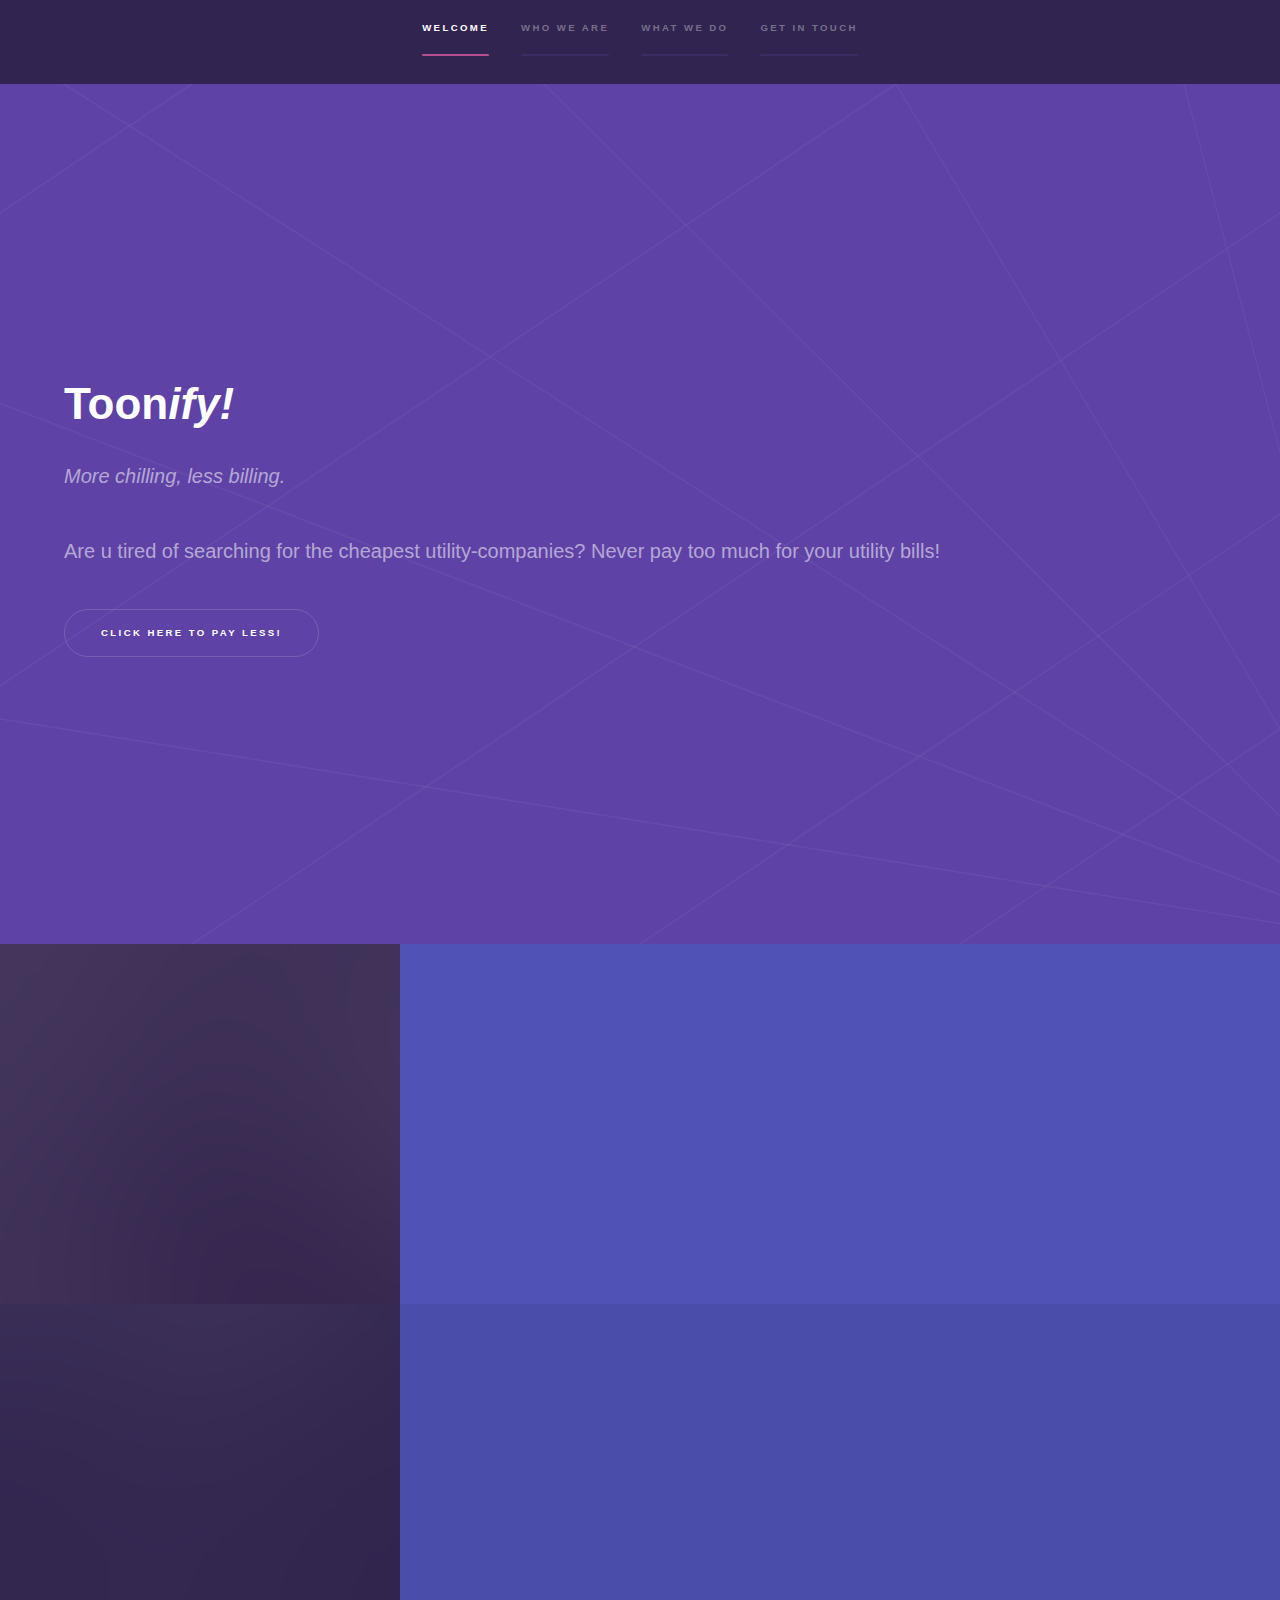
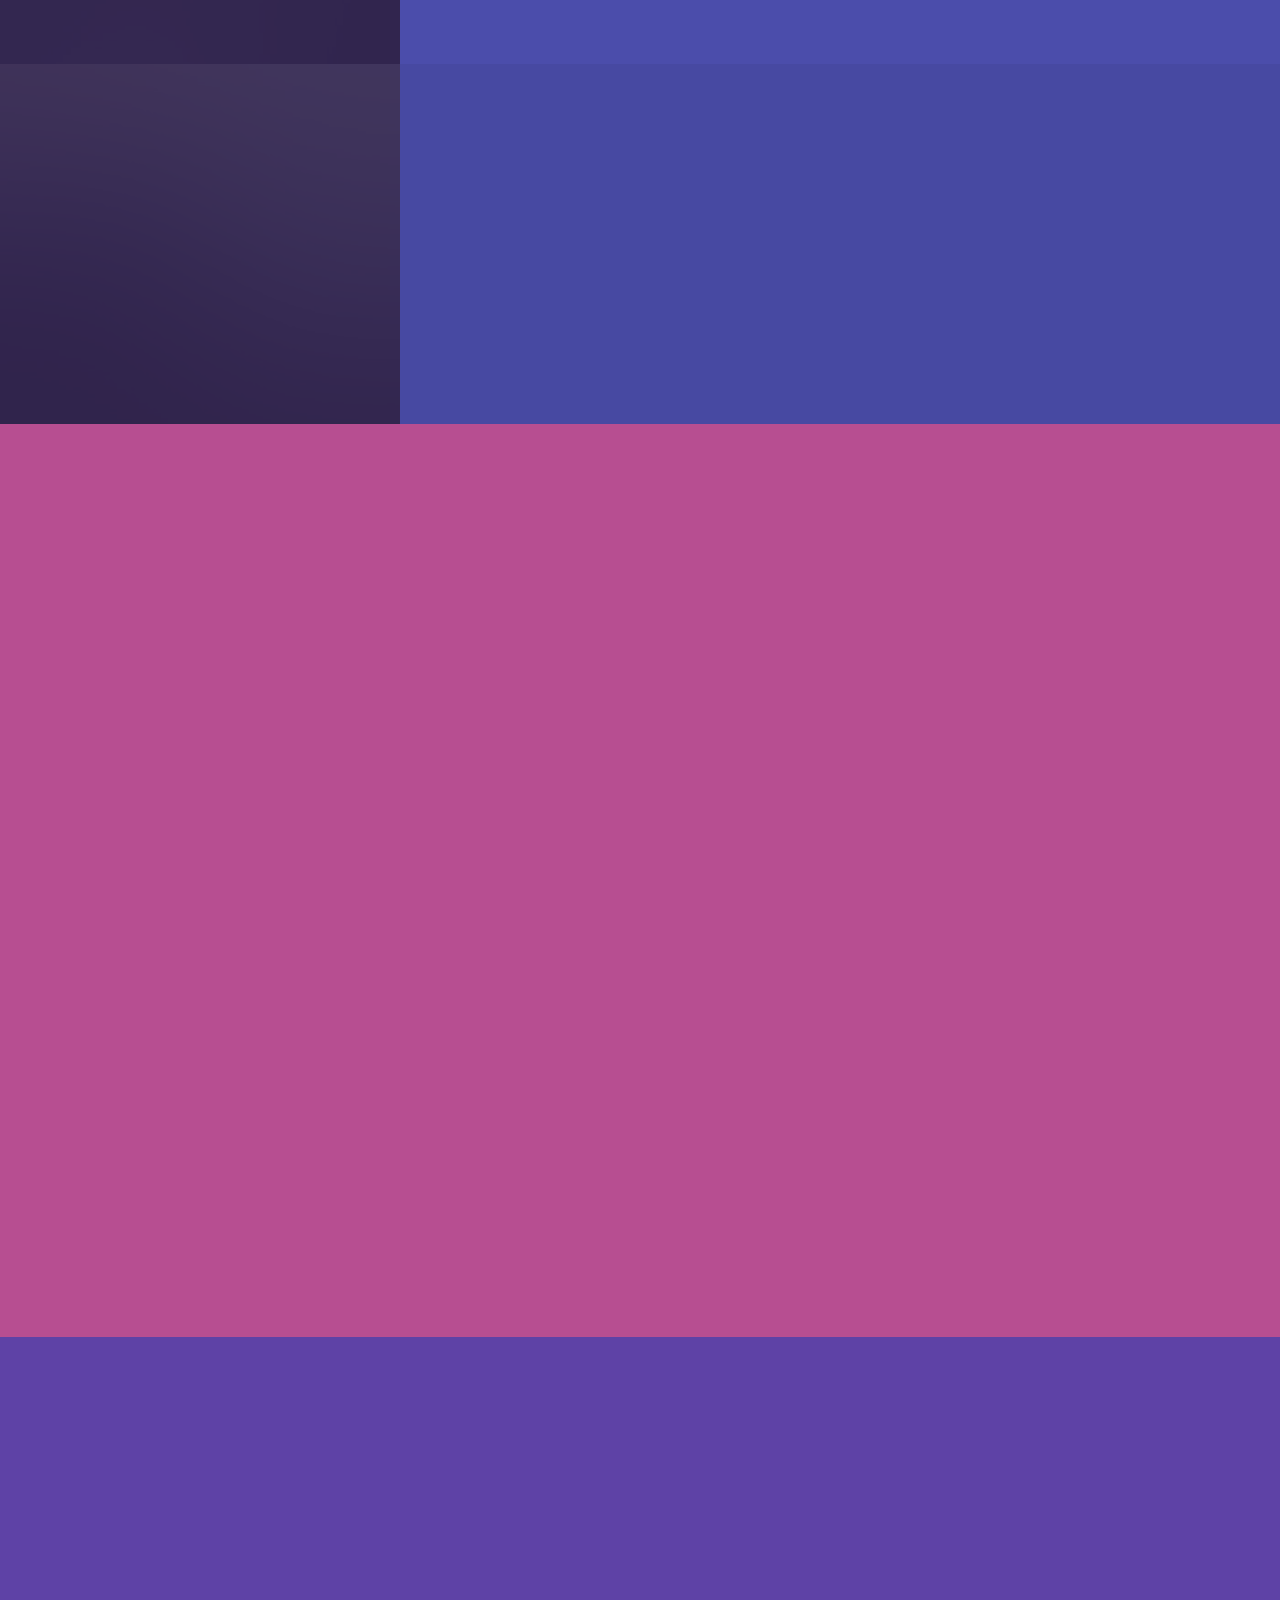
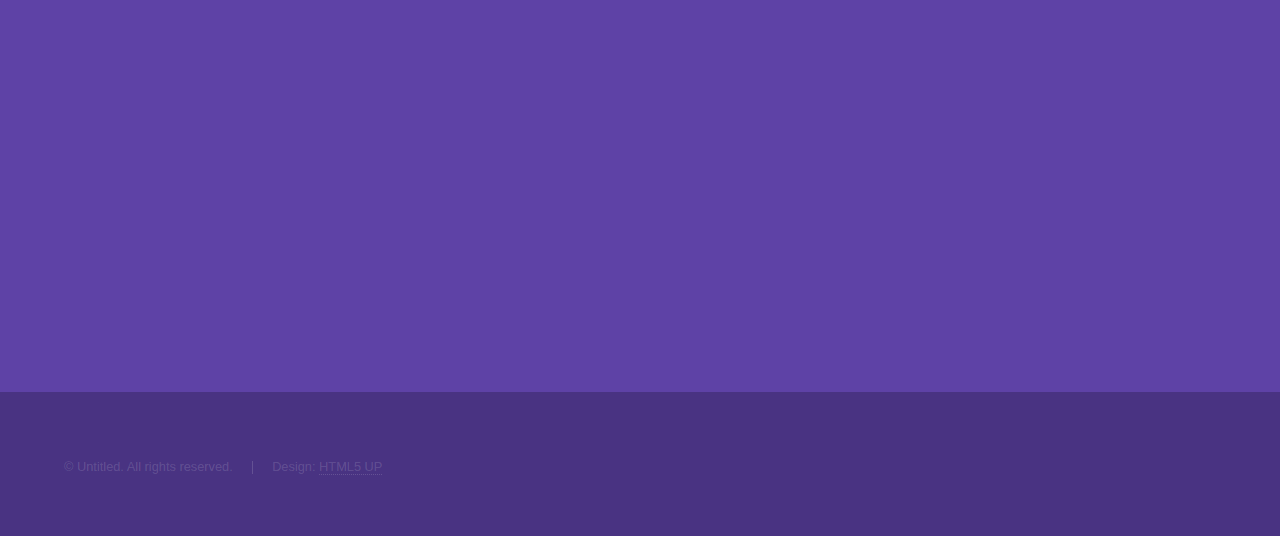
==== src/main/resources/templates/index.html @ ee056461 "frontendified" ====
<!DOCTYPE HTML>
<!--
	Hyperspace by HTML5 UP
	html5up.net | @n33co
	Free for personal and commercial use under the CCA 3.0 license (html5up.net/license)
-->
<html>
	<head>
		<title>Toonify - Safe money!</title>
		<meta charset="utf-8" />
		<meta name="viewport" content="width=device-width, initial-scale=1" />
		<!--[if lte IE 8]><script src="assets/js/ie/html5shiv.js"></script><![endif]-->
		<link rel="stylesheet" href="assets/css/main.css" />
		<!--[if lte IE 9]><link rel="stylesheet" href="assets/css/ie9.css" /><![endif]-->
		<!--[if lte IE 8]><link rel="stylesheet" href="assets/css/ie8.css" /><![endif]-->
	</head>
	<body>gi


		<!-- Sidebar -->
			<section id="sidebar">
				<div class="inner">
					<nav>
						<ul>
							<li><a href="#intro">Welcome</a></li>
							<li><a href="#one">Who we are</a></li>
							<li><a href="#two">What we do</a></li>
							<li><a href="#three">Get in touch</a></li>
						</ul>
					</nav>
				</div>
			</section>

		<!-- Wrapper -->
			<div id="wrapper">

				<!-- Intro -->
					<section id="intro" class="wrapper style1 fullscreen fade-up">
						<div class="inner">
							<h1>Toon<i>ify!</i></h1>
							<p><i>More chilling, less billing.</i></p>
							<p>Are u tired of searching for the cheapest utility-companies? Never pay too much for your utility bills!</p>
							<ul class="actions">
								<li><a href="#one" class="button scrolly">Click here to pay less!</a></li>
							</ul>
						</div>
					</section>

				<!-- One -->
					<section id="one" class="wrapper style2 spotlights">
						<section>
							<a href="#" class="image"><img src="images/pic01.jpg" alt="" data-position="center center" /></a>
							<div class="content">
								<div class="inner">
									<h2>Compare against 200.000+ households</h2>
									<p>Our systems continually checks thousands of parameters</p>
									<ul class="actions">
										<li><a href="#" class="button">Compare now!</a></li>
									</ul>
								</div>
							</div>
						</section>
						<section>
							<a href="#" class="image"><img src="images/pic02.jpg" alt="" data-position="top center" /></a>
							<div class="content">
								<div class="inner">
									<h2>Push notifications!</h2>
									<p>Receive a push notifications whenever, there is a better offer!</p>
									<ul class="actions">
										<li><a href="#" class="button">Get push messages!</a></li>
									</ul>
								</div>
							</div>
						</section>
						<section>
							<a href="#" class="image"><img src="images/pic03.jpg" alt="" data-position="25% 25%" /></a>
							<div class="content">
								<div class="inner">
									<h2>Customizeable ecological content</h2>
									<p>We all love the environment. With our software you choose how you will leave the world behind for feature generations!</p>
									<ul class="actions">
										<li><a href="#" class="button">Learn more</a></li>
									</ul>
								</div>
							</div>
						</section>
					</section>

				<!-- Two -->
					<section id="two" class="wrapper style3 fade-up">
						<div class="inner">
							<h2>What we do</h2>
							<p>It's our business to check each and every energy parameter against thousands of households!</p>
							<div class="features">
								<section>
									<span class="icon major fa-code"></span>
									<h3>Lorem ipsum amet</h3>
									<p>Phasellus convallis elit id ullam corper amet et pulvinar. Duis aliquam turpis mauris, sed ultricies erat dapibus.</p>
								</section>
								<section>
									<span class="icon major fa-lock"></span>
									<h3>Aliquam sed nullam</h3>
									<p>Phasellus convallis elit id ullam corper amet et pulvinar. Duis aliquam turpis mauris, sed ultricies erat dapibus.</p>
								</section>
								<section>
									<span class="icon major fa-cog"></span>
									<h3>Sed erat ullam corper</h3>
									<p>Phasellus convallis elit id ullam corper amet et pulvinar. Duis aliquam turpis mauris, sed ultricies erat dapibus.</p>
								</section>
								<section>
									<span class="icon major fa-desktop"></span>
									<h3>Veroeros quis lorem</h3>
									<p>Phasellus convallis elit id ullam corper amet et pulvinar. Duis aliquam turpis mauris, sed ultricies erat dapibus.</p>
								</section>
								<section>
									<span class="icon major fa-chain"></span>
									<h3>Urna quis bibendum</h3>
									<p>Phasellus convallis elit id ullam corper amet et pulvinar. Duis aliquam turpis mauris, sed ultricies erat dapibus.</p>
								</section>
								<section>
									<span class="icon major fa-diamond"></span>
									<h3>Aliquam urna dapibus</h3>
									<p>Phasellus convallis elit id ullam corper amet et pulvinar. Duis aliquam turpis mauris, sed ultricies erat dapibus.</p>
								</section>
							</div>
							<ul class="actions">
								<li><a href="#" class="button">Learn more</a></li>
							</ul>
						</div>
					</section>

				<!-- Three -->
					<section id="three" class="wrapper style1 fade-up">
						<div class="inner">
							<h2>Get in touch</h2>
							<p>Phasellus convallis elit id ullamcorper pulvinar. Duis aliquam turpis mauris, eu ultricies erat malesuada quis. Aliquam dapibus, lacus eget hendrerit bibendum, urna est aliquam sem, sit amet imperdiet est velit quis lorem.</p>
							<div class="split style1">
								<section>
									<form method="post" action="#">
										<div class="field half first">
											<label for="name">Name</label>
											<input type="text" name="name" id="name" />
										</div>
										<div class="field half">
											<label for="email">Email</label>
											<input type="text" name="email" id="email" />
										</div>
										<div class="field">
											<label for="message">Message</label>
											<textarea name="message" id="message" rows="5"></textarea>
										</div>
										<ul class="actions">
											<li><a href="" class="button submit">Send Message</a></li>
										</ul>
									</form>
								</section>
								<section>
									<ul class="contact">
										<li>
											<h3>Address</h3>
											<span>12345 Somewhere Road #654<br />
											Nashville, TN 00000-0000<br />
											USA</span>
										</li>
										<li>
											<h3>Email</h3>
											<a href="#">user@untitled.tld</a>
										</li>
										<li>
											<h3>Phone</h3>
											<span>(000) 000-0000</span>
										</li>
										<li>
											<h3>Social</h3>
											<ul class="icons">
												<li><a href="#" class="fa-twitter"><span class="label">Twitter</span></a></li>
												<li><a href="#" class="fa-facebook"><span class="label">Facebook</span></a></li>
												<li><a href="#" class="fa-github"><span class="label">GitHub</span></a></li>
												<li><a href="#" class="fa-instagram"><span class="label">Instagram</span></a></li>
												<li><a href="#" class="fa-linkedin"><span class="label">LinkedIn</span></a></li>
											</ul>
										</li>
									</ul>
								</section>
							</div>
						</div>
					</section>

			</div>

		<!-- Footer -->
			<footer id="footer" class="wrapper style1-alt">
				<div class="inner">
					<ul class="menu">
						<li>&copy; Untitled. All rights reserved.</li><li>Design: <a href="http://html5up.net">HTML5 UP</a></li>
					</ul>
				</div>
			</footer>

		<!-- Scripts -->
			<script src="assets/js/jquery.min.js"></script>
			<script src="assets/js/jquery.scrollex.min.js"></script>
			<script src="assets/js/jquery.scrolly.min.js"></script>
			<script src="assets/js/skel.min.js"></script>
			<script src="assets/js/util.js"></script>
			<!--[if lte IE 8]><script src="assets/js/ie/respond.min.js"></script><![endif]-->
			<script src="assets/js/main.js"></script>

	</body>
</html>
---- src/main/resources/templates/assets/css/main.css ----
@import url(font-awesome.min.css);

/*
	Hyperspace by HTML5 UP
	html5up.net | @n33co
	Free for personal and commercial use under the CCA 3.0 license (html5up.net/license)
*/

/* Reset */

	html, body, div, span, applet, object, iframe, h1, h2, h3, h4, h5, h6, p, blockquote, pre, a, abbr, acronym, address, big, cite, code, del, dfn, em, img, ins, kbd, q, s, samp, small, strike, strong, sub, sup, tt, var, b, u, i, center, dl, dt, dd, ol, ul, li, fieldset, form, label, legend, table, caption, tbody, tfoot, thead, tr, th, td, article, aside, canvas, details, embed, figure, figcaption, footer, header, hgroup, menu, nav, output, ruby, section, summary, time, mark, audio, video {
		margin: 0;
		padding: 0;
		border: 0;
		font-size: 100%;
		font: inherit;
		vertical-align: baseline;
	}

	article, aside, details, figcaption, figure, footer, header, hgroup, menu, nav, section {
		display: block;
	}

	body {
		line-height: 1;
	}

	ol, ul {
		list-style: none;
	}

	blockquote, q {
		quotes: none;
	}

	blockquote:before, blockquote:after, q:before, q:after {
		content: '';
		content: none;
	}

	table {
		border-collapse: collapse;
		border-spacing: 0;
	}

	body {
		-webkit-text-size-adjust: none;
	}

/* Box Model */

	*, *:before, *:after {
		-moz-box-sizing: border-box;
		-webkit-box-sizing: border-box;
		box-sizing: border-box;
	}

/* Grid */

	.row {
		border-bottom: solid 1px transparent;
		-moz-box-sizing: border-box;
		-webkit-box-sizing: border-box;
		box-sizing: border-box;
	}

	.row > * {
		float: left;
		-moz-box-sizing: border-box;
		-webkit-box-sizing: border-box;
		box-sizing: border-box;
	}

	.row:after, .row:before {
		content: '';
		display: block;
		clear: both;
		height: 0;
	}

	.row.uniform > * > :first-child {
		margin-top: 0;
	}

	.row.uniform > * > :last-child {
		margin-bottom: 0;
	}

	.row.\30 \25 > * {
		padding: 0 0 0 0em;
	}

	.row.\30 \25 {
		margin: 0 0 -1px 0em;
	}

	.row.uniform.\30 \25 > * {
		padding: 0em 0 0 0em;
	}

	.row.uniform.\30 \25 {
		margin: 0em 0 -1px 0em;
	}

	.row > * {
		padding: 0 0 0 1.5em;
	}

	.row {
		margin: 0 0 -1px -1.5em;
	}

	.row.uniform > * {
		padding: 1.5em 0 0 1.5em;
	}

	.row.uniform {
		margin: -1.5em 0 -1px -1.5em;
	}

	.row.\32 00\25 > * {
		padding: 0 0 0 3em;
	}

	.row.\32 00\25 {
		margin: 0 0 -1px -3em;
	}

	.row.uniform.\32 00\25 > * {
		padding: 3em 0 0 3em;
	}

	.row.uniform.\32 00\25 {
		margin: -3em 0 -1px -3em;
	}

	.row.\31 50\25 > * {
		padding: 0 0 0 2.25em;
	}

	.row.\31 50\25 {
		margin: 0 0 -1px -2.25em;
	}

	.row.uniform.\31 50\25 > * {
		padding: 2.25em 0 0 2.25em;
	}

	.row.uniform.\31 50\25 {
		margin: -2.25em 0 -1px -2.25em;
	}

	.row.\35 0\25 > * {
		padding: 0 0 0 0.75em;
	}

	.row.\35 0\25 {
		margin: 0 0 -1px -0.75em;
	}

	.row.uniform.\35 0\25 > * {
		padding: 0.75em 0 0 0.75em;
	}

	.row.uniform.\35 0\25 {
		margin: -0.75em 0 -1px -0.75em;
	}

	.row.\32 5\25 > * {
		padding: 0 0 0 0.375em;
	}

	.row.\32 5\25 {
		margin: 0 0 -1px -0.375em;
	}

	.row.uniform.\32 5\25 > * {
		padding: 0.375em 0 0 0.375em;
	}

	.row.uniform.\32 5\25 {
		margin: -0.375em 0 -1px -0.375em;
	}

	.\31 2u, .\31 2u\24 {
		width: 100%;
		clear: none;
		margin-left: 0;
	}

	.\31 1u, .\31 1u\24 {
		width: 91.6666666667%;
		clear: none;
		margin-left: 0;
	}

	.\31 0u, .\31 0u\24 {
		width: 83.3333333333%;
		clear: none;
		margin-left: 0;
	}

	.\39 u, .\39 u\24 {
		width: 75%;
		clear: none;
		margin-left: 0;
	}

	.\38 u, .\38 u\24 {
		width: 66.6666666667%;
		clear: none;
		margin-left: 0;
	}

	.\37 u, .\37 u\24 {
		width: 58.3333333333%;
		clear: none;
		margin-left: 0;
	}

	.\36 u, .\36 u\24 {
		width: 50%;
		clear: none;
		margin-left: 0;
	}

	.\35 u, .\35 u\24 {
		width: 41.6666666667%;
		clear: none;
		margin-left: 0;
	}

	.\34 u, .\34 u\24 {
		width: 33.3333333333%;
		clear: none;
		margin-left: 0;
	}

	.\33 u, .\33 u\24 {
		width: 25%;
		clear: none;
		margin-left: 0;
	}

	.\32 u, .\32 u\24 {
		width: 16.6666666667%;
		clear: none;
		margin-left: 0;
	}

	.\31 u, .\31 u\24 {
		width: 8.3333333333%;
		clear: none;
		margin-left: 0;
	}

	.\31 2u\24 + *,
	.\31 1u\24 + *,
	.\31 0u\24 + *,
	.\39 u\24 + *,
	.\38 u\24 + *,
	.\37 u\24 + *,
	.\36 u\24 + *,
	.\35 u\24 + *,
	.\34 u\24 + *,
	.\33 u\24 + *,
	.\32 u\24 + *,
	.\31 u\24 + * {
		clear: left;
	}

	.\-11u {
		margin-left: 91.66667%;
	}

	.\-10u {
		margin-left: 83.33333%;
	}

	.\-9u {
		margin-left: 75%;
	}

	.\-8u {
		margin-left: 66.66667%;
	}

	.\-7u {
		margin-left: 58.33333%;
	}

	.\-6u {
		margin-left: 50%;
	}

	.\-5u {
		margin-left: 41.66667%;
	}

	.\-4u {
		margin-left: 33.33333%;
	}

	.\-3u {
		margin-left: 25%;
	}

	.\-2u {
		margin-left: 16.66667%;
	}

	.\-1u {
		margin-left: 8.33333%;
	}

	@media screen and (max-width: 1680px) {

		.row > * {
			padding: 0 0 0 1.5em;
		}

		.row {
			margin: 0 0 -1px -1.5em;
		}

		.row.uniform > * {
			padding: 1.5em 0 0 1.5em;
		}

		.row.uniform {
			margin: -1.5em 0 -1px -1.5em;
		}

		.row.\32 00\25 > * {
			padding: 0 0 0 3em;
		}

		.row.\32 00\25 {
			margin: 0 0 -1px -3em;
		}

		.row.uniform.\32 00\25 > * {
			padding: 3em 0 0 3em;
		}

		.row.uniform.\32 00\25 {
			margin: -3em 0 -1px -3em;
		}

		.row.\31 50\25 > * {
			padding: 0 0 0 2.25em;
		}

		.row.\31 50\25 {
			margin: 0 0 -1px -2.25em;
		}

		.row.uniform.\31 50\25 > * {
			padding: 2.25em 0 0 2.25em;
		}

		.row.uniform.\31 50\25 {
			margin: -2.25em 0 -1px -2.25em;
		}

		.row.\35 0\25 > * {
			padding: 0 0 0 0.75em;
		}

		.row.\35 0\25 {
			margin: 0 0 -1px -0.75em;
		}

		.row.uniform.\35 0\25 > * {
			padding: 0.75em 0 0 0.75em;
		}

		.row.uniform.\35 0\25 {
			margin: -0.75em 0 -1px -0.75em;
		}

		.row.\32 5\25 > * {
			padding: 0 0 0 0.375em;
		}

		.row.\32 5\25 {
			margin: 0 0 -1px -0.375em;
		}

		.row.uniform.\32 5\25 > * {
			padding: 0.375em 0 0 0.375em;
		}

		.row.uniform.\32 5\25 {
			margin: -0.375em 0 -1px -0.375em;
		}

		.\31 2u\28xlarge\29, .\31 2u\24\28xlarge\29 {
			width: 100%;
			clear: none;
			margin-left: 0;
		}

		.\31 1u\28xlarge\29, .\31 1u\24\28xlarge\29 {
			width: 91.6666666667%;
			clear: none;
			margin-left: 0;
		}

		.\31 0u\28xlarge\29, .\31 0u\24\28xlarge\29 {
			width: 83.3333333333%;
			clear: none;
			margin-left: 0;
		}

		.\39 u\28xlarge\29, .\39 u\24\28xlarge\29 {
			width: 75%;
			clear: none;
			margin-left: 0;
		}

		.\38 u\28xlarge\29, .\38 u\24\28xlarge\29 {
			width: 66.6666666667%;
			clear: none;
			margin-left: 0;
		}

		.\37 u\28xlarge\29, .\37 u\24\28xlarge\29 {
			width: 58.3333333333%;
			clear: none;
			margin-left: 0;
		}

		.\36 u\28xlarge\29, .\36 u\24\28xlarge\29 {
			width: 50%;
			clear: none;
			margin-left: 0;
		}

		.\35 u\28xlarge\29, .\35 u\24\28xlarge\29 {
			width: 41.6666666667%;
			clear: none;
			margin-left: 0;
		}

		.\34 u\28xlarge\29, .\34 u\24\28xlarge\29 {
			width: 33.3333333333%;
			clear: none;
			margin-left: 0;
		}

		.\33 u\28xlarge\29, .\33 u\24\28xlarge\29 {
			width: 25%;
			clear: none;
			margin-left: 0;
		}

		.\32 u\28xlarge\29, .\32 u\24\28xlarge\29 {
			width: 16.6666666667%;
			clear: none;
			margin-left: 0;
		}

		.\31 u\28xlarge\29, .\31 u\24\28xlarge\29 {
			width: 8.3333333333%;
			clear: none;
			margin-left: 0;
		}

		.\31 2u\24\28xlarge\29 + *,
		.\31 1u\24\28xlarge\29 + *,
		.\31 0u\24\28xlarge\29 + *,
		.\39 u\24\28xlarge\29 + *,
		.\38 u\24\28xlarge\29 + *,
		.\37 u\24\28xlarge\29 + *,
		.\36 u\24\28xlarge\29 + *,
		.\35 u\24\28xlarge\29 + *,
		.\34 u\24\28xlarge\29 + *,
		.\33 u\24\28xlarge\29 + *,
		.\32 u\24\28xlarge\29 + *,
		.\31 u\24\28xlarge\29 + * {
			clear: left;
		}

		.\-11u\28xlarge\29 {
			margin-left: 91.66667%;
		}

		.\-10u\28xlarge\29 {
			margin-left: 83.33333%;
		}

		.\-9u\28xlarge\29 {
			margin-left: 75%;
		}

		.\-8u\28xlarge\29 {
			margin-left: 66.66667%;
		}

		.\-7u\28xlarge\29 {
			margin-left: 58.33333%;
		}

		.\-6u\28xlarge\29 {
			margin-left: 50%;
		}

		.\-5u\28xlarge\29 {
			margin-left: 41.66667%;
		}

		.\-4u\28xlarge\29 {
			margin-left: 33.33333%;
		}

		.\-3u\28xlarge\29 {
			margin-left: 25%;
		}

		.\-2u\28xlarge\29 {
			margin-left: 16.66667%;
		}

		.\-1u\28xlarge\29 {
			margin-left: 8.33333%;
		}

	}

	@media screen and (max-width: 1280px) {

		.row > * {
			padding: 0 0 0 1.5em;
		}

		.row {
			margin: 0 0 -1px -1.5em;
		}

		.row.uniform > * {
			padding: 1.5em 0 0 1.5em;
		}

		.row.uniform {
			margin: -1.5em 0 -1px -1.5em;
		}

		.row.\32 00\25 > * {
			padding: 0 0 0 3em;
		}

		.row.\32 00\25 {
			margin: 0 0 -1px -3em;
		}

		.row.uniform.\32 00\25 > * {
			padding: 3em 0 0 3em;
		}

		.row.uniform.\32 00\25 {
			margin: -3em 0 -1px -3em;
		}

		.row.\31 50\25 > * {
			padding: 0 0 0 2.25em;
		}

		.row.\31 50\25 {
			margin: 0 0 -1px -2.25em;
		}

		.row.uniform.\31 50\25 > * {
			padding: 2.25em 0 0 2.25em;
		}

		.row.uniform.\31 50\25 {
			margin: -2.25em 0 -1px -2.25em;
		}

		.row.\35 0\25 > * {
			padding: 0 0 0 0.75em;
		}

		.row.\35 0\25 {
			margin: 0 0 -1px -0.75em;
		}

		.row.uniform.\35 0\25 > * {
			padding: 0.75em 0 0 0.75em;
		}

		.row.uniform.\35 0\25 {
			margin: -0.75em 0 -1px -0.75em;
		}

		.row.\32 5\25 > * {
			padding: 0 0 0 0.375em;
		}

		.row.\32 5\25 {
			margin: 0 0 -1px -0.375em;
		}

		.row.uniform.\32 5\25 > * {
			padding: 0.375em 0 0 0.375em;
		}

		.row.uniform.\32 5\25 {
			margin: -0.375em 0 -1px -0.375em;
		}

		.\31 2u\28large\29, .\31 2u\24\28large\29 {
			width: 100%;
			clear: none;
			margin-left: 0;
		}

		.\31 1u\28large\29, .\31 1u\24\28large\29 {
			width: 91.6666666667%;
			clear: none;
			margin-left: 0;
		}

		.\31 0u\28large\29, .\31 0u\24\28large\29 {
			width: 83.3333333333%;
			clear: none;
			margin-left: 0;
		}

		.\39 u\28large\29, .\39 u\24\28large\29 {
			width: 75%;
			clear: none;
			margin-left: 0;
		}

		.\38 u\28large\29, .\38 u\24\28large\29 {
			width: 66.6666666667%;
			clear: none;
			margin-left: 0;
		}

		.\37 u\28large\29, .\37 u\24\28large\29 {
			width: 58.3333333333%;
			clear: none;
			margin-left: 0;
		}

		.\36 u\28large\29, .\36 u\24\28large\29 {
			width: 50%;
			clear: none;
			margin-left: 0;
		}

		.\35 u\28large\29, .\35 u\24\28large\29 {
			width: 41.6666666667%;
			clear: none;
			margin-left: 0;
		}

		.\34 u\28large\29, .\34 u\24\28large\29 {
			width: 33.3333333333%;
			clear: none;
			margin-left: 0;
		}

		.\33 u\28large\29, .\33 u\24\28large\29 {
			width: 25%;
			clear: none;
			margin-left: 0;
		}

		.\32 u\28large\29, .\32 u\24\28large\29 {
			width: 16.6666666667%;
			clear: none;
			margin-left: 0;
		}

		.\31 u\28large\29, .\31 u\24\28large\29 {
			width: 8.3333333333%;
			clear: none;
			margin-left: 0;
		}

		.\31 2u\24\28large\29 + *,
		.\31 1u\24\28large\29 + *,
		.\31 0u\24\28large\29 + *,
		.\39 u\24\28large\29 + *,
		.\38 u\24\28large\29 + *,
		.\37 u\24\28large\29 + *,
		.\36 u\24\28large\29 + *,
		.\35 u\24\28large\29 + *,
		.\34 u\24\28large\29 + *,
		.\33 u\24\28large\29 + *,
		.\32 u\24\28large\29 + *,
		.\31 u\24\28large\29 + * {
			clear: left;
		}

		.\-11u\28large\29 {
			margin-left: 91.66667%;
		}

		.\-10u\28large\29 {
			margin-left: 83.33333%;
		}

		.\-9u\28large\29 {
			margin-left: 75%;
		}

		.\-8u\28large\29 {
			margin-left: 66.66667%;
		}

		.\-7u\28large\29 {
			margin-left: 58.33333%;
		}

		.\-6u\28large\29 {
			margin-left: 50%;
		}

		.\-5u\28large\29 {
			margin-left: 41.66667%;
		}

		.\-4u\28large\29 {
			margin-left: 33.33333%;
		}

		.\-3u\28large\29 {
			margin-left: 25%;
		}

		.\-2u\28large\29 {
			margin-left: 16.66667%;
		}

		.\-1u\28large\29 {
			margin-left: 8.33333%;
		}

	}

	@media screen and (max-width: 980px) {

		.row > * {
			padding: 0 0 0 1.5em;
		}

		.row {
			margin: 0 0 -1px -1.5em;
		}

		.row.uniform > * {
			padding: 1.5em 0 0 1.5em;
		}

		.row.uniform {
			margin: -1.5em 0 -1px -1.5em;
		}

		.row.\32 00\25 > * {
			padding: 0 0 0 3em;
		}

		.row.\32 00\25 {
			margin: 0 0 -1px -3em;
		}

		.row.uniform.\32 00\25 > * {
			padding: 3em 0 0 3em;
		}

		.row.uniform.\32 00\25 {
			margin: -3em 0 -1px -3em;
		}

		.row.\31 50\25 > * {
			padding: 0 0 0 2.25em;
		}

		.row.\31 50\25 {
			margin: 0 0 -1px -2.25em;
		}

		.row.uniform.\31 50\25 > * {
			padding: 2.25em 0 0 2.25em;
		}

		.row.uniform.\31 50\25 {
			margin: -2.25em 0 -1px -2.25em;
		}

		.row.\35 0\25 > * {
			padding: 0 0 0 0.75em;
		}

		.row.\35 0\25 {
			margin: 0 0 -1px -0.75em;
		}

		.row.uniform.\35 0\25 > * {
			padding: 0.75em 0 0 0.75em;
		}

		.row.uniform.\35 0\25 {
			margin: -0.75em 0 -1px -0.75em;
		}

		.row.\32 5\25 > * {
			padding: 0 0 0 0.375em;
		}

		.row.\32 5\25 {
			margin: 0 0 -1px -0.375em;
		}

		.row.uniform.\32 5\25 > * {
			padding: 0.375em 0 0 0.375em;
		}

		.row.uniform.\32 5\25 {
			margin: -0.375em 0 -1px -0.375em;
		}

		.\31 2u\28medium\29, .\31 2u\24\28medium\29 {
			width: 100%;
			clear: none;
			margin-left: 0;
		}

		.\31 1u\28medium\29, .\31 1u\24\28medium\29 {
			width: 91.6666666667%;
			clear: none;
			margin-left: 0;
		}

		.\31 0u\28medium\29, .\31 0u\24\28medium\29 {
			width: 83.3333333333%;
			clear: none;
			margin-left: 0;
		}

		.\39 u\28medium\29, .\39 u\24\28medium\29 {
			width: 75%;
			clear: none;
			margin-left: 0;
		}

		.\38 u\28medium\29, .\38 u\24\28medium\29 {
			width: 66.6666666667%;
			clear: none;
			margin-left: 0;
		}

		.\37 u\28medium\29, .\37 u\24\28medium\29 {
			width: 58.3333333333%;
			clear: none;
			margin-left: 0;
		}

		.\36 u\28medium\29, .\36 u\24\28medium\29 {
			width: 50%;
			clear: none;
			margin-left: 0;
		}

		.\35 u\28medium\29, .\35 u\24\28medium\29 {
			width: 41.6666666667%;
			clear: none;
			margin-left: 0;
		}

		.\34 u\28medium\29, .\34 u\24\28medium\29 {
			width: 33.3333333333%;
			clear: none;
			margin-left: 0;
		}

		.\33 u\28medium\29, .\33 u\24\28medium\29 {
			width: 25%;
			clear: none;
			margin-left: 0;
		}

		.\32 u\28medium\29, .\32 u\24\28medium\29 {
			width: 16.6666666667%;
			clear: none;
			margin-left: 0;
		}

		.\31 u\28medium\29, .\31 u\24\28medium\29 {
			width: 8.3333333333%;
			clear: none;
			margin-left: 0;
		}

		.\31 2u\24\28medium\29 + *,
		.\31 1u\24\28medium\29 + *,
		.\31 0u\24\28medium\29 + *,
		.\39 u\24\28medium\29 + *,
		.\38 u\24\28medium\29 + *,
		.\37 u\24\28medium\29 + *,
		.\36 u\24\28medium\29 + *,
		.\35 u\24\28medium\29 + *,
		.\34 u\24\28medium\29 + *,
		.\33 u\24\28medium\29 + *,
		.\32 u\24\28medium\29 + *,
		.\31 u\24\28medium\29 + * {
			clear: left;
		}

		.\-11u\28medium\29 {
			margin-left: 91.66667%;
		}

		.\-10u\28medium\29 {
			margin-left: 83.33333%;
		}

		.\-9u\28medium\29 {
			margin-left: 75%;
		}

		.\-8u\28medium\29 {
			margin-left: 66.66667%;
		}

		.\-7u\28medium\29 {
			margin-left: 58.33333%;
		}

		.\-6u\28medium\29 {
			margin-left: 50%;
		}

		.\-5u\28medium\29 {
			margin-left: 41.66667%;
		}

		.\-4u\28medium\29 {
			margin-left: 33.33333%;
		}

		.\-3u\28medium\29 {
			margin-left: 25%;
		}

		.\-2u\28medium\29 {
			margin-left: 16.66667%;
		}

		.\-1u\28medium\29 {
			margin-left: 8.33333%;
		}

	}

	@media screen and (max-width: 736px) {

		.row > * {
			padding: 0 0 0 1.5em;
		}

		.row {
			margin: 0 0 -1px -1.5em;
		}

		.row.uniform > * {
			padding: 1.5em 0 0 1.5em;
		}

		.row.uniform {
			margin: -1.5em 0 -1px -1.5em;
		}

		.row.\32 00\25 > * {
			padding: 0 0 0 3em;
		}

		.row.\32 00\25 {
			margin: 0 0 -1px -3em;
		}

		.row.uniform.\32 00\25 > * {
			padding: 3em 0 0 3em;
		}

		.row.uniform.\32 00\25 {
			margin: -3em 0 -1px -3em;
		}

		.row.\31 50\25 > * {
			padding: 0 0 0 2.25em;
		}

		.row.\31 50\25 {
			margin: 0 0 -1px -2.25em;
		}

		.row.uniform.\31 50\25 > * {
			padding: 2.25em 0 0 2.25em;
		}

		.row.uniform.\31 50\25 {
			margin: -2.25em 0 -1px -2.25em;
		}

		.row.\35 0\25 > * {
			padding: 0 0 0 0.75em;
		}

		.row.\35 0\25 {
			margin: 0 0 -1px -0.75em;
		}

		.row.uniform.\35 0\25 > * {
			padding: 0.75em 0 0 0.75em;
		}

		.row.uniform.\35 0\25 {
			margin: -0.75em 0 -1px -0.75em;
		}

		.row.\32 5\25 > * {
			padding: 0 0 0 0.375em;
		}

		.row.\32 5\25 {
			margin: 0 0 -1px -0.375em;
		}

		.row.uniform.\32 5\25 > * {
			padding: 0.375em 0 0 0.375em;
		}

		.row.uniform.\32 5\25 {
			margin: -0.375em 0 -1px -0.375em;
		}

		.\31 2u\28small\29, .\31 2u\24\28small\29 {
			width: 100%;
			clear: none;
			margin-left: 0;
		}

		.\31 1u\28small\29, .\31 1u\24\28small\29 {
			width: 91.6666666667%;
			clear: none;
			margin-left: 0;
		}

		.\31 0u\28small\29, .\31 0u\24\28small\29 {
			width: 83.3333333333%;
			clear: none;
			margin-left: 0;
		}

		.\39 u\28small\29, .\39 u\24\28small\29 {
			width: 75%;
			clear: none;
			margin-left: 0;
		}

		.\38 u\28small\29, .\38 u\24\28small\29 {
			width: 66.6666666667%;
			clear: none;
			margin-left: 0;
		}

		.\37 u\28small\29, .\37 u\24\28small\29 {
			width: 58.3333333333%;
			clear: none;
			margin-left: 0;
		}

		.\36 u\28small\29, .\36 u\24\28small\29 {
			width: 50%;
			clear: none;
			margin-left: 0;
		}

		.\35 u\28small\29, .\35 u\24\28small\29 {
			width: 41.6666666667%;
			clear: none;
			margin-left: 0;
		}

		.\34 u\28small\29, .\34 u\24\28small\29 {
			width: 33.3333333333%;
			clear: none;
			margin-left: 0;
		}

		.\33 u\28small\29, .\33 u\24\28small\29 {
			width: 25%;
			clear: none;
			margin-left: 0;
		}

		.\32 u\28small\29, .\32 u\24\28small\29 {
			width: 16.6666666667%;
			clear: none;
			margin-left: 0;
		}

		.\31 u\28small\29, .\31 u\24\28small\29 {
			width: 8.3333333333%;
			clear: none;
			margin-left: 0;
		}

		.\31 2u\24\28small\29 + *,
		.\31 1u\24\28small\29 + *,
		.\31 0u\24\28small\29 + *,
		.\39 u\24\28small\29 + *,
		.\38 u\24\28small\29 + *,
		.\37 u\24\28small\29 + *,
		.\36 u\24\28small\29 + *,
		.\35 u\24\28small\29 + *,
		.\34 u\24\28small\29 + *,
		.\33 u\24\28small\29 + *,
		.\32 u\24\28small\29 + *,
		.\31 u\24\28small\29 + * {
			clear: left;
		}

		.\-11u\28small\29 {
			margin-left: 91.66667%;
		}

		.\-10u\28small\29 {
			margin-left: 83.33333%;
		}

		.\-9u\28small\29 {
			margin-left: 75%;
		}

		.\-8u\28small\29 {
			margin-left: 66.66667%;
		}

		.\-7u\28small\29 {
			margin-left: 58.33333%;
		}

		.\-6u\28small\29 {
			margin-left: 50%;
		}

		.\-5u\28small\29 {
			margin-left: 41.66667%;
		}

		.\-4u\28small\29 {
			margin-left: 33.33333%;
		}

		.\-3u\28small\29 {
			margin-left: 25%;
		}

		.\-2u\28small\29 {
			margin-left: 16.66667%;
		}

		.\-1u\28small\29 {
			margin-left: 8.33333%;
		}

	}

	@media screen and (max-width: 480px) {

		.row > * {
			padding: 0 0 0 1.5em;
		}

		.row {
			margin: 0 0 -1px -1.5em;
		}

		.row.uniform > * {
			padding: 1.5em 0 0 1.5em;
		}

		.row.uniform {
			margin: -1.5em 0 -1px -1.5em;
		}

		.row.\32 00\25 > * {
			padding: 0 0 0 3em;
		}

		.row.\32 00\25 {
			margin: 0 0 -1px -3em;
		}

		.row.uniform.\32 00\25 > * {
			padding: 3em 0 0 3em;
		}

		.row.uniform.\32 00\25 {
			margin: -3em 0 -1px -3em;
		}

		.row.\31 50\25 > * {
			padding: 0 0 0 2.25em;
		}

		.row.\31 50\25 {
			margin: 0 0 -1px -2.25em;
		}

		.row.uniform.\31 50\25 > * {
			padding: 2.25em 0 0 2.25em;
		}

		.row.uniform.\31 50\25 {
			margin: -2.25em 0 -1px -2.25em;
		}

		.row.\35 0\25 > * {
			padding: 0 0 0 0.75em;
		}

		.row.\35 0\25 {
			margin: 0 0 -1px -0.75em;
		}

		.row.uniform.\35 0\25 > * {
			padding: 0.75em 0 0 0.75em;
		}

		.row.uniform.\35 0\25 {
			margin: -0.75em 0 -1px -0.75em;
		}

		.row.\32 5\25 > * {
			padding: 0 0 0 0.375em;
		}

		.row.\32 5\25 {
			margin: 0 0 -1px -0.375em;
		}

		.row.uniform.\32 5\25 > * {
			padding: 0.375em 0 0 0.375em;
		}

		.row.uniform.\32 5\25 {
			margin: -0.375em 0 -1px -0.375em;
		}

		.\31 2u\28xsmall\29, .\31 2u\24\28xsmall\29 {
			width: 100%;
			clear: none;
			margin-left: 0;
		}

		.\31 1u\28xsmall\29, .\31 1u\24\28xsmall\29 {
			width: 91.6666666667%;
			clear: none;
			margin-left: 0;
		}

		.\31 0u\28xsmall\29, .\31 0u\24\28xsmall\29 {
			width: 83.3333333333%;
			clear: none;
			margin-left: 0;
		}

		.\39 u\28xsmall\29, .\39 u\24\28xsmall\29 {
			width: 75%;
			clear: none;
			margin-left: 0;
		}

		.\38 u\28xsmall\29, .\38 u\24\28xsmall\29 {
			width: 66.6666666667%;
			clear: none;
			margin-left: 0;
		}

		.\37 u\28xsmall\29, .\37 u\24\28xsmall\29 {
			width: 58.3333333333%;
			clear: none;
			margin-left: 0;
		}

		.\36 u\28xsmall\29, .\36 u\24\28xsmall\29 {
			width: 50%;
			clear: none;
			margin-left: 0;
		}

		.\35 u\28xsmall\29, .\35 u\24\28xsmall\29 {
			width: 41.6666666667%;
			clear: none;
			margin-left: 0;
		}

		.\34 u\28xsmall\29, .\34 u\24\28xsmall\29 {
			width: 33.3333333333%;
			clear: none;
			margin-left: 0;
		}

		.\33 u\28xsmall\29, .\33 u\24\28xsmall\29 {
			width: 25%;
			clear: none;
			margin-left: 0;
		}

		.\32 u\28xsmall\29, .\32 u\24\28xsmall\29 {
			width: 16.6666666667%;
			clear: none;
			margin-left: 0;
		}

		.\31 u\28xsmall\29, .\31 u\24\28xsmall\29 {
			width: 8.3333333333%;
			clear: none;
			margin-left: 0;
		}

		.\31 2u\24\28xsmall\29 + *,
		.\31 1u\24\28xsmall\29 + *,
		.\31 0u\24\28xsmall\29 + *,
		.\39 u\24\28xsmall\29 + *,
		.\38 u\24\28xsmall\29 + *,
		.\37 u\24\28xsmall\29 + *,
		.\36 u\24\28xsmall\29 + *,
		.\35 u\24\28xsmall\29 + *,
		.\34 u\24\28xsmall\29 + *,
		.\33 u\24\28xsmall\29 + *,
		.\32 u\24\28xsmall\29 + *,
		.\31 u\24\28xsmall\29 + * {
			clear: left;
		}

		.\-11u\28xsmall\29 {
			margin-left: 91.66667%;
		}

		.\-10u\28xsmall\29 {
			margin-left: 83.33333%;
		}

		.\-9u\28xsmall\29 {
			margin-left: 75%;
		}

		.\-8u\28xsmall\29 {
			margin-left: 66.66667%;
		}

		.\-7u\28xsmall\29 {
			margin-left: 58.33333%;
		}

		.\-6u\28xsmall\29 {
			margin-left: 50%;
		}

		.\-5u\28xsmall\29 {
			margin-left: 41.66667%;
		}

		.\-4u\28xsmall\29 {
			margin-left: 33.33333%;
		}

		.\-3u\28xsmall\29 {
			margin-left: 25%;
		}

		.\-2u\28xsmall\29 {
			margin-left: 16.66667%;
		}

		.\-1u\28xsmall\29 {
			margin-left: 8.33333%;
		}

	}

	@media screen and (max-width: 360px) {

		.row > * {
			padding: 0 0 0 1.5em;
		}

		.row {
			margin: 0 0 -1px -1.5em;
		}

		.row.uniform > * {
			padding: 1.5em 0 0 1.5em;
		}

		.row.uniform {
			margin: -1.5em 0 -1px -1.5em;
		}

		.row.\32 00\25 > * {
			padding: 0 0 0 3em;
		}

		.row.\32 00\25 {
			margin: 0 0 -1px -3em;
		}

		.row.uniform.\32 00\25 > * {
			padding: 3em 0 0 3em;
		}

		.row.uniform.\32 00\25 {
			margin: -3em 0 -1px -3em;
		}

		.row.\31 50\25 > * {
			padding: 0 0 0 2.25em;
		}

		.row.\31 50\25 {
			margin: 0 0 -1px -2.25em;
		}

		.row.uniform.\31 50\25 > * {
			padding: 2.25em 0 0 2.25em;
		}

		.row.uniform.\31 50\25 {
			margin: -2.25em 0 -1px -2.25em;
		}

		.row.\35 0\25 > * {
			padding: 0 0 0 0.75em;
		}

		.row.\35 0\25 {
			margin: 0 0 -1px -0.75em;
		}

		.row.uniform.\35 0\25 > * {
			padding: 0.75em 0 0 0.75em;
		}

		.row.uniform.\35 0\25 {
			margin: -0.75em 0 -1px -0.75em;
		}

		.row.\32 5\25 > * {
			padding: 0 0 0 0.375em;
		}

		.row.\32 5\25 {
			margin: 0 0 -1px -0.375em;
		}

		.row.uniform.\32 5\25 > * {
			padding: 0.375em 0 0 0.375em;
		}

		.row.uniform.\32 5\25 {
			margin: -0.375em 0 -1px -0.375em;
		}

		.\31 2u\28xxsmall\29, .\31 2u\24\28xxsmall\29 {
			width: 100%;
			clear: none;
			margin-left: 0;
		}

		.\31 1u\28xxsmall\29, .\31 1u\24\28xxsmall\29 {
			width: 91.6666666667%;
			clear: none;
			margin-left: 0;
		}

		.\31 0u\28xxsmall\29, .\31 0u\24\28xxsmall\29 {
			width: 83.3333333333%;
			clear: none;
			margin-left: 0;
		}

		.\39 u\28xxsmall\29, .\39 u\24\28xxsmall\29 {
			width: 75%;
			clear: none;
			margin-left: 0;
		}

		.\38 u\28xxsmall\29, .\38 u\24\28xxsmall\29 {
			width: 66.6666666667%;
			clear: none;
			margin-left: 0;
		}

		.\37 u\28xxsmall\29, .\37 u\24\28xxsmall\29 {
			width: 58.3333333333%;
			clear: none;
			margin-left: 0;
		}

		.\36 u\28xxsmall\29, .\36 u\24\28xxsmall\29 {
			width: 50%;
			clear: none;
			margin-left: 0;
		}

		.\35 u\28xxsmall\29, .\35 u\24\28xxsmall\29 {
			width: 41.6666666667%;
			clear: none;
			margin-left: 0;
		}

		.\34 u\28xxsmall\29, .\34 u\24\28xxsmall\29 {
			width: 33.3333333333%;
			clear: none;
			margin-left: 0;
		}

		.\33 u\28xxsmall\29, .\33 u\24\28xxsmall\29 {
			width: 25%;
			clear: none;
			margin-left: 0;
		}

		.\32 u\28xxsmall\29, .\32 u\24\28xxsmall\29 {
			width: 16.6666666667%;
			clear: none;
			margin-left: 0;
		}

		.\31 u\28xxsmall\29, .\31 u\24\28xxsmall\29 {
			width: 8.3333333333%;
			clear: none;
			margin-left: 0;
		}

		.\31 2u\24\28xxsmall\29 + *,
		.\31 1u\24\28xxsmall\29 + *,
		.\31 0u\24\28xxsmall\29 + *,
		.\39 u\24\28xxsmall\29 + *,
		.\38 u\24\28xxsmall\29 + *,
		.\37 u\24\28xxsmall\29 + *,
		.\36 u\24\28xxsmall\29 + *,
		.\35 u\24\28xxsmall\29 + *,
		.\34 u\24\28xxsmall\29 + *,
		.\33 u\24\28xxsmall\29 + *,
		.\32 u\24\28xxsmall\29 + *,
		.\31 u\24\28xxsmall\29 + * {
			clear: left;
		}

		.\-11u\28xxsmall\29 {
			margin-left: 91.66667%;
		}

		.\-10u\28xxsmall\29 {
			margin-left: 83.33333%;
		}

		.\-9u\28xxsmall\29 {
			margin-left: 75%;
		}

		.\-8u\28xxsmall\29 {
			margin-left: 66.66667%;
		}

		.\-7u\28xxsmall\29 {
			margin-left: 58.33333%;
		}

		.\-6u\28xxsmall\29 {
			margin-left: 50%;
		}

		.\-5u\28xxsmall\29 {
			margin-left: 41.66667%;
		}

		.\-4u\28xxsmall\29 {
			margin-left: 33.33333%;
		}

		.\-3u\28xxsmall\29 {
			margin-left: 25%;
		}

		.\-2u\28xxsmall\29 {
			margin-left: 16.66667%;
		}

		.\-1u\28xxsmall\29 {
			margin-left: 8.33333%;
		}

	}

/* Basic */

	@-ms-viewport {
		width: device-width;
	}

	body {
		-ms-overflow-style: scrollbar;
	}

	@media screen and (max-width: 480px) {

		html, body {
			min-width: 320px;
		}

	}

	body {
		background: #312450;
	}

		body.is-loading *, body.is-loading *:before, body.is-loading *:after {
			-moz-animation: none !important;
			-webkit-animation: none !important;
			-ms-animation: none !important;
			animation: none !important;
			-moz-transition: none !important;
			-webkit-transition: none !important;
			-ms-transition: none !important;
			transition: none !important;
		}

/* Type */

	body, input, select, textarea {
		color: rgba(255, 255, 255, 0.55);
		font-family: Arial, Helvetica, sans-serif;
		font-size: 16.5pt;
		font-weight: normal;
		line-height: 1.75;
	}

		@media screen and (max-width: 1680px) {

			body, input, select, textarea {
				font-size: 13pt;
			}

		}

		@media screen and (max-width: 1280px) {

			body, input, select, textarea {
				font-size: 12pt;
			}

		}

		@media screen and (max-width: 360px) {

			body, input, select, textarea {
				font-size: 11pt;
			}

		}

	a {
		-moz-transition: color 0.2s ease, border-bottom-color 0.2s ease;
		-webkit-transition: color 0.2s ease, border-bottom-color 0.2s ease;
		-ms-transition: color 0.2s ease, border-bottom-color 0.2s ease;
		transition: color 0.2s ease, border-bottom-color 0.2s ease;
		border-bottom: dotted 1px rgba(255, 255, 255, 0.35);
		color: inherit;
		text-decoration: none;
	}

		a:hover {
			border-bottom-color: transparent;
			color: #ffffff;
		}

	strong, b {
		color: #ffffff;
		font-weight: bold;
	}

	em, i {
		font-style: italic;
	}

	p {
		margin: 0 0 2em 0;
	}

	h1, h2, h3, h4, h5, h6 {
		color: #ffffff;
		font-weight: bold;
		line-height: 1.5;
		margin: 0 0 0.5em 0;
	}

		h1 a, h2 a, h3 a, h4 a, h5 a, h6 a {
			color: inherit;
			text-decoration: none;
		}

	h1 {
		font-size: 2.75em;
	}

		h1.major {
			margin: 0 0 1.3em 0;
			position: relative;
			padding-bottom: 0.35em;
		}

			h1.major:after {
				background-image: -moz-linear-gradient(to right, #5e42a6, #b74e91);
				background-image: -webkit-linear-gradient(to right, #5e42a6, #b74e91);
				background-image: -ms-linear-gradient(to right, #5e42a6, #b74e91);
				background-image: linear-gradient(to right, #5e42a6, #b74e91);
				-moz-transition: max-width 0.2s ease;
				-webkit-transition: max-width 0.2s ease;
				-ms-transition: max-width 0.2s ease;
				transition: max-width 0.2s ease;
				border-radius: 0.2em;
				bottom: 0;
				content: '';
				height: 0.05em;
				position: absolute;
				right: 0;
				width: 100%;
			}

	h2 {
		font-size: 1.75em;
	}

	h3 {
		font-size: 1.1em;
	}

	h4 {
		font-size: 1em;
	}

	h5 {
		font-size: 0.8em;
	}

	h6 {
		font-size: 0.6em;
	}

	@media screen and (max-width: 736px) {

		h1 {
			font-size: 2em;
		}

		h2 {
			font-size: 1.25em;
		}

		h3 {
			font-size: 1em;
		}

		h4 {
			font-size: 0.8em;
		}

		h5 {
			font-size: 0.6em;
		}

		h6 {
			font-size: 0.6em;
		}

	}

	sub {
		font-size: 0.8em;
		position: relative;
		top: 0.5em;
	}

	sup {
		font-size: 0.8em;
		position: relative;
		top: -0.5em;
	}

	blockquote {
		border-left: solid 4px rgba(255, 255, 255, 0.15);
		font-style: italic;
		margin: 0 0 2em 0;
		padding: 0.5em 0 0.5em 2em;
	}

	code {
		background: rgba(255, 255, 255, 0.05);
		border-radius: 0.25em;
		border: solid 1px rgba(255, 255, 255, 0.15);
		font-family: "Courier New", monospace;
		font-size: 0.9em;
		margin: 0 0.25em;
		padding: 0.25em 0.65em;
	}

	pre {
		-webkit-overflow-scrolling: touch;
		font-family: "Courier New", monospace;
		font-size: 0.9em;
		margin: 0 0 2em 0;
	}

		pre code {
			display: block;
			line-height: 1.75em;
			padding: 1em 1.5em;
			overflow-x: auto;
		}

	hr {
		border: 0;
		border-bottom: solid 1px rgba(255, 255, 255, 0.15);
		margin: 2em 0;
	}

		hr.major {
			margin: 3em 0;
		}

	.align-left {
		text-align: left;
	}

	.align-center {
		text-align: center;
	}

	.align-right {
		text-align: right;
	}

/* Box */

	.box {
		border-radius: 0.25em;
		border: solid 1px rgba(255, 255, 255, 0.15);
		margin-bottom: 2em;
		padding: 1.5em;
	}

		.box > :last-child,
		.box > :last-child > :last-child,
		.box > :last-child > :last-child > :last-child {
			margin-bottom: 0;
		}

		.box.alt {
			border: 0;
			border-radius: 0;
			padding: 0;
		}

/* Button */

	input[type="submit"],
	input[type="reset"],
	input[type="button"],
	button,
	.button {
		-moz-appearance: none;
		-webkit-appearance: none;
		-ms-appearance: none;
		appearance: none;
		-moz-transition: border-color 0.2s ease;
		-webkit-transition: border-color 0.2s ease;
		-ms-transition: border-color 0.2s ease;
		transition: border-color 0.2s ease;
		background-color: transparent;
		border: solid 1px !important;
		border-color: rgba(255, 255, 255, 0.15) !important;
		border-radius: 3em;
		color: #ffffff !important;
		cursor: pointer;
		display: inline-block;
		font-size: 0.6em;
		font-weight: bold;
		height: calc(4.75em + 2px);
		letter-spacing: 0.25em;
		line-height: 4.75em;
		outline: 0;
		padding: 0 3.75em;
		position: relative;
		text-align: center;
		text-decoration: none;
		text-transform: uppercase;
		white-space: nowrap;
	}

		input[type="submit"]:after,
		input[type="reset"]:after,
		input[type="button"]:after,
		button:after,
		.button:after {
			-moz-transform: scale(0.25);
			-webkit-transform: scale(0.25);
			-ms-transform: scale(0.25);
			transform: scale(0.25);
			-moz-pointer-events: none;
			-webkit-pointer-events: none;
			-ms-pointer-events: none;
			pointer-events: none;
			-moz-transition: opacity 0.2s ease, -moz-transform 0.2s ease;
			-webkit-transition: opacity 0.2s ease, -webkit-transform 0.2s ease;
			-ms-transition: opacity 0.2s ease, -ms-transform 0.2s ease;
			transition: opacity 0.2s ease, transform 0.2s ease;
			background: #ffffff;
			border-radius: 3em;
			content: '';
			height: 100%;
			left: 0;
			opacity: 0;
			position: absolute;
			top: 0;
			width: 100%;
		}

		input[type="submit"].icon:before,
		input[type="reset"].icon:before,
		input[type="button"].icon:before,
		button.icon:before,
		.button.icon:before {
			margin-right: 0.75em;
		}

		input[type="submit"].fit,
		input[type="reset"].fit,
		input[type="button"].fit,
		button.fit,
		.button.fit {
			display: block;
			margin: 0 0 1em 0;
			width: 100%;
		}

		input[type="submit"].small,
		input[type="reset"].small,
		input[type="button"].small,
		button.small,
		.button.small {
			font-size: 0.4em;
		}

		input[type="submit"].big,
		input[type="reset"].big,
		input[type="button"].big,
		button.big,
		.button.big {
			font-size: 0.8em;
		}

		input[type="submit"].special,
		input[type="reset"].special,
		input[type="button"].special,
		button.special,
		.button.special {
			background-color: #ffffff;
			color: #312450 !important;
		}

			input[type="submit"].special:after,
			input[type="reset"].special:after,
			input[type="button"].special:after,
			button.special:after,
			.button.special:after {
				display: none;
			}

		input[type="submit"].disabled, input[type="submit"]:disabled,
		input[type="reset"].disabled,
		input[type="reset"]:disabled,
		input[type="button"].disabled,
		input[type="button"]:disabled,
		button.disabled,
		button:disabled,
		.button.disabled,
		.button:disabled {
			cursor: default;
			opacity: 0.5;
			-moz-pointer-events: none;
			-webkit-pointer-events: none;
			-ms-pointer-events: none;
			pointer-events: none;
		}

		input[type="submit"]:hover,
		input[type="reset"]:hover,
		input[type="button"]:hover,
		button:hover,
		.button:hover {
			border-color: rgba(255, 255, 255, 0.55) !important;
		}

			input[type="submit"]:hover:after,
			input[type="reset"]:hover:after,
			input[type="button"]:hover:after,
			button:hover:after,
			.button:hover:after {
				opacity: 0.05;
				-moz-transform: scale(1);
				-webkit-transform: scale(1);
				-ms-transform: scale(1);
				transform: scale(1);
			}

			input[type="submit"]:hover:active,
			input[type="reset"]:hover:active,
			input[type="button"]:hover:active,
			button:hover:active,
			.button:hover:active {
				border-color: #ffffff !important;
			}

				input[type="submit"]:hover:active:after,
				input[type="reset"]:hover:active:after,
				input[type="button"]:hover:active:after,
				button:hover:active:after,
				.button:hover:active:after {
					opacity: 0.1;
				}

/* Features */

	.features {
		display: -moz-flex;
		display: -webkit-flex;
		display: -ms-flex;
		display: flex;
		-moz-flex-wrap: wrap;
		-webkit-flex-wrap: wrap;
		-ms-flex-wrap: wrap;
		flex-wrap: wrap;
		border-radius: 0.25em;
		border: solid 1px rgba(255, 255, 255, 0.15);
		background: rgba(255, 255, 255, 0.05);
		margin: 0 0 2em 0;
	}

		.features section {
			padding: 3.5em 3em 1em 7em ;
			width: 50%;
			border-top: solid 1px rgba(255, 255, 255, 0.15);
			position: relative;
		}

			.features section:nth-child(-n + 2) {
				border-top-width: 0;
			}

			.features section:nth-child(2n) {
				border-left: solid 1px rgba(255, 255, 255, 0.15);
			}

			.features section .icon {
				-moz-transition: opacity 0.5s ease, -moz-transform 0.5s ease;
				-webkit-transition: opacity 0.5s ease, -webkit-transform 0.5s ease;
				-ms-transition: opacity 0.5s ease, -ms-transform 0.5s ease;
				transition: opacity 0.5s ease, transform 0.5s ease;
				-moz-transition-delay: 1s;
				-webkit-transition-delay: 1s;
				-ms-transition-delay: 1s;
				transition-delay: 1s;
				-moz-transform: scale(1);
				-webkit-transform: scale(1);
				-ms-transform: scale(1);
				transform: scale(1);
				position: absolute;
				left: 3em;
				top: 3em;
				opacity: 1;
			}

			.features section:nth-child(1) .icon {
				-moz-transition-delay: 0.15s;
				-webkit-transition-delay: 0.15s;
				-ms-transition-delay: 0.15s;
				transition-delay: 0.15s;
			}

			.features section:nth-child(2) .icon {
				-moz-transition-delay: 0.3s;
				-webkit-transition-delay: 0.3s;
				-ms-transition-delay: 0.3s;
				transition-delay: 0.3s;
			}

			.features section:nth-child(3) .icon {
				-moz-transition-delay: 0.45s;
				-webkit-transition-delay: 0.45s;
				-ms-transition-delay: 0.45s;
				transition-delay: 0.45s;
			}

			.features section:nth-child(4) .icon {
				-moz-transition-delay: 0.6s;
				-webkit-transition-delay: 0.6s;
				-ms-transition-delay: 0.6s;
				transition-delay: 0.6s;
			}

			.features section:nth-child(5) .icon {
				-moz-transition-delay: 0.75s;
				-webkit-transition-delay: 0.75s;
				-ms-transition-delay: 0.75s;
				transition-delay: 0.75s;
			}

			.features section:nth-child(6) .icon {
				-moz-transition-delay: 0.9s;
				-webkit-transition-delay: 0.9s;
				-ms-transition-delay: 0.9s;
				transition-delay: 0.9s;
			}

			.features section:nth-child(7) .icon {
				-moz-transition-delay: 1.05s;
				-webkit-transition-delay: 1.05s;
				-ms-transition-delay: 1.05s;
				transition-delay: 1.05s;
			}

			.features section:nth-child(8) .icon {
				-moz-transition-delay: 1.2s;
				-webkit-transition-delay: 1.2s;
				-ms-transition-delay: 1.2s;
				transition-delay: 1.2s;
			}

			.features section:nth-child(9) .icon {
				-moz-transition-delay: 1.35s;
				-webkit-transition-delay: 1.35s;
				-ms-transition-delay: 1.35s;
				transition-delay: 1.35s;
			}

			.features section:nth-child(10) .icon {
				-moz-transition-delay: 1.5s;
				-webkit-transition-delay: 1.5s;
				-ms-transition-delay: 1.5s;
				transition-delay: 1.5s;
			}

			.features section:nth-child(11) .icon {
				-moz-transition-delay: 1.65s;
				-webkit-transition-delay: 1.65s;
				-ms-transition-delay: 1.65s;
				transition-delay: 1.65s;
			}

			.features section:nth-child(12) .icon {
				-moz-transition-delay: 1.8s;
				-webkit-transition-delay: 1.8s;
				-ms-transition-delay: 1.8s;
				transition-delay: 1.8s;
			}

			.features section:nth-child(13) .icon {
				-moz-transition-delay: 1.95s;
				-webkit-transition-delay: 1.95s;
				-ms-transition-delay: 1.95s;
				transition-delay: 1.95s;
			}

			.features section:nth-child(14) .icon {
				-moz-transition-delay: 2.1s;
				-webkit-transition-delay: 2.1s;
				-ms-transition-delay: 2.1s;
				transition-delay: 2.1s;
			}

			.features section:nth-child(15) .icon {
				-moz-transition-delay: 2.25s;
				-webkit-transition-delay: 2.25s;
				-ms-transition-delay: 2.25s;
				transition-delay: 2.25s;
			}

			.features section:nth-child(16) .icon {
				-moz-transition-delay: 2.4s;
				-webkit-transition-delay: 2.4s;
				-ms-transition-delay: 2.4s;
				transition-delay: 2.4s;
			}

			.features section:nth-child(17) .icon {
				-moz-transition-delay: 2.55s;
				-webkit-transition-delay: 2.55s;
				-ms-transition-delay: 2.55s;
				transition-delay: 2.55s;
			}

			.features section:nth-child(18) .icon {
				-moz-transition-delay: 2.7s;
				-webkit-transition-delay: 2.7s;
				-ms-transition-delay: 2.7s;
				transition-delay: 2.7s;
			}

			.features section:nth-child(19) .icon {
				-moz-transition-delay: 2.85s;
				-webkit-transition-delay: 2.85s;
				-ms-transition-delay: 2.85s;
				transition-delay: 2.85s;
			}

			.features section:nth-child(20) .icon {
				-moz-transition-delay: 3.0s;
				-webkit-transition-delay: 3.0s;
				-ms-transition-delay: 3.0s;
				transition-delay: 3.0s;
			}

		.features.inactive section .icon {
			-moz-transform: scale(0.5);
			-webkit-transform: scale(0.5);
			-ms-transform: scale(0.5);
			transform: scale(0.5);
			opacity: 0;
		}

		@media screen and (max-width: 980px) {

			.features {
				display: block;
			}

				.features section {
					border-top-width: 1px !important;
					border-left-width: 0 !important;
					width: 100%;
				}

					.features section:first-child {
						border-top-width: 0 !important;
					}

		}

		@media screen and (max-width: 736px) {

			.features section {
				padding: 2.5em 1.5em 0.1em 5.5em ;
			}

				.features section .icon {
					left: 1.5em;
					top: 2em;
				}

		}

		@media screen and (max-width: 480px) {

			.features section {
				padding: 2em 1.5em 0.1em 1.5em ;
			}

				.features section .icon {
					left: 0;
					position: relative;
					top: 0;
				}

		}

/* Form */

	form {
		margin: 0 0 2em 0;
	}

		form .field {
			margin: 0 0 1em 0;
		}

			form .field.half {
				width: 50%;
				float: left;
				padding: 0 0 0 0.75em;
			}

				form .field.half.first {
					padding: 0 0.75em 0 0;
				}

		form > .actions {
			margin: 2em 0 0 0 !important;
		}

		@media screen and (max-width: 736px) {

			form .field.half {
				width: 100%;
				float: none;
				padding: 0;
			}

				form .field.half.first {
					padding: 0;
				}

		}

	label {
		color: #ffffff;
		font-weight: bold;
		line-height: 1.5;
		margin: 0 0 0.7em 0;
		display: block;
		font-size: 1.1em;
	}

	input[type="text"],
	input[type="password"],
	input[type="email"],
	input[type="tel"],
	select,
	textarea {
		-moz-appearance: none;
		-webkit-appearance: none;
		-ms-appearance: none;
		appearance: none;
		background: rgba(255, 255, 255, 0.05);
		border-radius: 0.25em;
		border: none;
		border: solid 1px rgba(255, 255, 255, 0.15);
		color: inherit;
		display: block;
		outline: 0;
		padding: 0 1em;
		text-decoration: none;
		width: 100%;
	}

		input[type="text"]:invalid,
		input[type="password"]:invalid,
		input[type="email"]:invalid,
		input[type="tel"]:invalid,
		select:invalid,
		textarea:invalid {
			box-shadow: none;
		}

		input[type="text"]:focus,
		input[type="password"]:focus,
		input[type="email"]:focus,
		input[type="tel"]:focus,
		select:focus,
		textarea:focus {
			border-color: #ffffff;
			box-shadow: 0 0 0 1px #ffffff;
		}

	.select-wrapper {
		text-decoration: none;
		display: block;
		position: relative;
	}

		.select-wrapper:before {
			-moz-osx-font-smoothing: grayscale;
			-webkit-font-smoothing: antialiased;
			font-family: FontAwesome;
			font-style: normal;
			font-weight: normal;
			text-transform: none !important;
		}

		.select-wrapper:before {
			color: rgba(255, 255, 255, 0.15);
			content: '\f078';
			display: block;
			height: 2.75em;
			line-height: 2.75em;
			pointer-events: none;
			position: absolute;
			right: 0;
			text-align: center;
			top: 0;
			width: 2.75em;
		}

		.select-wrapper select::-ms-expand {
			display: none;
		}

	select option {
		background-color: #312450;
		color: #ffffff;
	}

	input[type="text"],
	input[type="password"],
	input[type="email"],
	select {
		height: 2.75em;
	}

	textarea {
		padding: 0.75em 1em;
	}

		body.is-ie textarea {
			min-height: 10em;
		}

	input[type="checkbox"],
	input[type="radio"] {
		-moz-appearance: none;
		-webkit-appearance: none;
		-ms-appearance: none;
		appearance: none;
		display: block;
		float: left;
		margin-right: -2em;
		opacity: 0;
		width: 1em;
		z-index: -1;
	}

		input[type="checkbox"] + label,
		input[type="radio"] + label {
			text-decoration: none;
			color: rgba(255, 255, 255, 0.55);
			cursor: pointer;
			display: inline-block;
			font-size: 1em;
			font-weight: normal;
			padding-left: 2.4em;
			padding-right: 0.75em;
			position: relative;
		}

			input[type="checkbox"] + label:before,
			input[type="radio"] + label:before {
				-moz-osx-font-smoothing: grayscale;
				-webkit-font-smoothing: antialiased;
				font-family: FontAwesome;
				font-style: normal;
				font-weight: normal;
				text-transform: none !important;
			}

			input[type="checkbox"] + label:before,
			input[type="radio"] + label:before {
				background: rgba(255, 255, 255, 0.05);
				border-radius: 0.25em;
				border: solid 1px rgba(255, 255, 255, 0.15);
				content: '';
				display: inline-block;
				height: 1.65em;
				left: 0;
				line-height: 1.58125em;
				position: absolute;
				text-align: center;
				top: 0;
				width: 1.65em;
			}

		input[type="checkbox"]:checked + label:before,
		input[type="radio"]:checked + label:before {
			background: #ffffff;
			border-color: #ffffff;
			color: #b74e91;
			content: '\f00c';
		}

		input[type="checkbox"]:focus + label:before,
		input[type="radio"]:focus + label:before {
			border-color: #ffffff;
			box-shadow: 0 0 0 1px #ffffff;
		}

	input[type="checkbox"] + label:before {
		border-radius: 0.25em;
	}

	input[type="radio"] + label:before {
		border-radius: 100%;
	}

	::-webkit-input-placeholder {
		color: rgba(255, 255, 255, 0.35) !important;
		opacity: 1.0;
	}

	:-moz-placeholder {
		color: rgba(255, 255, 255, 0.35) !important;
		opacity: 1.0;
	}

	::-moz-placeholder {
		color: rgba(255, 255, 255, 0.35) !important;
		opacity: 1.0;
	}

	:-ms-input-placeholder {
		color: rgba(255, 255, 255, 0.35) !important;
		opacity: 1.0;
	}

	.formerize-placeholder {
		color: rgba(255, 255, 255, 0.35) !important;
		opacity: 1.0;
	}

/* Icon */

	.icon {
		text-decoration: none;
		border-bottom: none;
		position: relative;
	}

		.icon:before {
			-moz-osx-font-smoothing: grayscale;
			-webkit-font-smoothing: antialiased;
			font-family: FontAwesome;
			font-style: normal;
			font-weight: normal;
			text-transform: none !important;
		}

		.icon > .label {
			display: none;
		}

		.icon.major {
			width: 2.5em;
			height: 2.5em;
			display: block;
			background: #ffffff;
			border-radius: 100%;
			color: #312450;
			text-align: center;
			line-height: 2.5em;
			margin: 0 0 1.3em 0;
		}

			.icon.major:before {
				font-size: 1.25em;
			}

				.wrapper.style1 .icon.major:before {
					color: #5e42a6;
				}

				.wrapper.style1-alt .icon.major:before {
					color: #493382;
				}

				.wrapper.style2 .icon.major:before {
					color: #5052b5;
				}

				.wrapper.style2-alt .icon.major:before {
					color: #3e4094;
				}

				.wrapper.style3 .icon.major:before {
					color: #b74e91;
				}

				.wrapper.style3-alt .icon.major:before {
					color: #953d75;
				}

/* Image */

	.image {
		border-radius: 0.25em;
		border: 0;
		display: inline-block;
		position: relative;
	}

		.image img {
			border-radius: 0.25em;
			display: block;
		}

		.image.left, .image.right {
			max-width: 40%;
		}

			.image.left img, .image.right img {
				width: 100%;
			}

		.image.left {
			float: left;
			margin: 0 1.5em 1em 0;
			top: 0.25em;
		}

		.image.right {
			float: right;
			margin: 0 0 1em 1.5em;
			top: 0.25em;
		}

		.image.fit {
			display: block;
			margin: 0 0 2em 0;
			width: 100%;
		}

			.image.fit img {
				width: 100%;
			}

		.image.main {
			display: block;
			margin: 0 0 3em 0;
			width: 100%;
		}

			.image.main img {
				width: 100%;
			}

/* List */

	ol {
		list-style: decimal;
		margin: 0 0 2em 0;
		padding-left: 1.25em;
	}

		ol li {
			padding-left: 0.25em;
		}

	ul {
		list-style: disc;
		margin: 0 0 2em 0;
		padding-left: 1em;
	}

		ul li {
			padding-left: 0.5em;
		}

		ul.alt {
			list-style: none;
			padding-left: 0;
		}

			ul.alt li {
				border-top: solid 1px rgba(255, 255, 255, 0.15);
				padding: 0.5em 0;
			}

				ul.alt li:first-child {
					border-top: 0;
					padding-top: 0;
				}

		ul.icons {
			cursor: default;
			list-style: none;
			padding-left: 0;
		}

			ul.icons li {
				display: inline-block;
				padding: 0 0.75em 0 0;
			}

				ul.icons li:last-child {
					padding-right: 0;
				}

				ul.icons li > a, ul.icons li > span {
					border: 0;
					text-decoration: none;
				}

					ul.icons li > a:before, ul.icons li > span:before {
						-moz-osx-font-smoothing: grayscale;
						-webkit-font-smoothing: antialiased;
						font-family: FontAwesome;
						font-style: normal;
						font-weight: normal;
						text-transform: none !important;
					}

					ul.icons li > a .label, ul.icons li > span .label {
						display: none;
					}

		ul.actions {
			cursor: default;
			list-style:circle;
			padding-left: 0px;
		}

			ul.actions li {
				display: inline-block;
				padding: 0 1em 0 0;
				vertical-align: middle;
			}

				ul.actions li:last-child {
					padding-right: 0;
				}

			ul.actions.small li {
				padding: 0 0.5em 0 0;
			}

			ul.actions.vertical li {
				display: block;
				padding: 1em 0 0 0;
			}

				ul.actions.vertical li:first-child {
					padding-top: 0;
				}

				ul.actions.vertical li > * {
					margin-bottom: 0;
				}

			ul.actions.vertical.small li {
				padding: 0.5em 0 0 0;
			}

				ul.actions.vertical.small li:first-child {
					padding-top: 0;
				}

			ul.actions.fit {
				display: table;
				margin-left: -1em;
				padding: 0;
				table-layout: fixed;
				width: calc(100% + 1em);
			}

				ul.actions.fit li {
					display: table-cell;
					padding: 0 0 0 1em;
				}

					ul.actions.fit li > * {
						margin-bottom: 0;
					}

				ul.actions.fit.small {
					margin-left: -0.5em;
					width: calc(100% + 0.5em);
				}

					ul.actions.fit.small li {
						padding: 0 0 0 0.5em;
					}

			@media screen and (max-width: 480px) {

				ul.actions {
					margin: 0 0 2em 0;
				}

					ul.actions li {
						padding: 1em 0 0 0;
						display: block;
						text-align: center;
						width: 100%;
					}

						ul.actions li > * {
							width: 100%;
							margin: 0 !important;
						}

							ul.actions li > *.icon:before {
								margin-left: -2em;
							}

						ul.actions li .button {
							padding: 0;
						}

						ul.actions li:first-child {
							padding-top: 0;
						}

					ul.actions.small li {
						padding: 0.5em 0 0 0;
					}

						ul.actions.small li:first-child {
							padding-top: 0;
						}

			}

		ul.contact {
			list-style: none;
			padding: 0;
		}

			ul.contact > li {
				padding: 0;
				margin: 1.5em 0 0 0;
			}

				ul.contact > li:first-child {
					margin-top: 0;
				}

		ul.menu {
			list-style: none;
			padding: 0;
		}

			ul.menu > li {
				border-left: solid 1px rgba(255, 255, 255, 0.15);
				display: inline-block;
				line-height: 1;
				margin-left: 1.5em;
				padding: 0 0 0 1.5em;
			}

				ul.menu > li:first-child {
					border-left: 0;
					margin: 0;
					padding-left: 0;
				}

			@media screen and (max-width: 480px) {

				ul.menu > li {
					border-left: 0;
					display: block;
					line-height: inherit;
					margin: 0.5em 0 0 0;
					padding-left: 0;
				}

			}

	dl {
		margin: 0 0 2em 0;
	}

		dl dt {
			display: block;
			font-weight: bold;
			margin: 0 0 1em 0;
		}

		dl dd {
			margin-left: 2em;
		}

/* Section/Article */

	section.special, article.special {
		text-align: center;
	}

	header p {
		color: rgba(255, 255, 255, 0.35);
		position: relative;
		margin: 0 0 1.5em 0;
	}

	header h2 + p {
		font-size: 1.25em;
		margin-top: -1em;
		line-height: 1.5em;
	}

	header h3 + p {
		font-size: 1.1em;
		margin-top: -0.8em;
		line-height: 1.5em;
	}

	header h4 + p,
	header h5 + p,
	header h6 + p {
		font-size: 0.9em;
		margin-top: -0.6em;
		line-height: 1.5em;
	}

/* Split */

	.split {
		display: -moz-flex;
		display: -webkit-flex;
		display: -ms-flex;
		display: flex;
	}

		.split > * {
			width: calc(50% - 2.5em);
		}

		.split > :nth-child(2n - 1) {
			padding-right: 2.5em;
			border-right: solid 1px rgba(255, 255, 255, 0.15);
		}

		.split > :nth-child(2n) {
			padding-left: 2.5em;
		}

		.split.style1 > :nth-child(2n - 1) {
			width: calc(66.66666% - 2.5em);
		}

		.split.style1 > :nth-child(2n) {
			width: calc(33.33333% - 2.5em);
		}

		@media screen and (max-width: 1680px) {

			.split > * {
				width: calc(50% - 2em);
			}

			.split > :nth-child(2n - 1) {
				padding-right: 2em;
			}

			.split > :nth-child(2n) {
				padding-left: 2em;
			}

			.split.style1 > :nth-child(2n - 1) {
				width: calc(66.66666% - 2em);
			}

			.split.style1 > :nth-child(2n) {
				width: calc(33.33333% - 2em);
			}

		}

		@media screen and (max-width: 980px) {

			.split {
				display: block;
			}

				.split > * {
					border-top: solid 1px rgba(255, 255, 255, 0.15);
					margin: 4em 0 0 0;
					padding: 4em 0 0 0;
					width: 100% !important;
				}

				.split > :nth-child(2n - 1) {
					border-right: 0;
					padding-right: 0;
				}

				.split > :nth-child(2n) {
					padding-left: 0;
				}

				.split > :first-child {
					border-top: 0;
					margin-top: 0;
					padding-top: 0;
				}

		}

		@media screen and (max-width: 736px) {

			.split > * {
				margin: 3em 0 0 0;
				padding: 3em 0 0 0;
			}

		}

/* Spotlights */

	.spotlights > section {
		display: -moz-flex;
		display: -webkit-flex;
		display: -ms-flex;
		display: flex;
		-moz-flex-direction: row;
		-webkit-flex-direction: row;
		-ms-flex-direction: row;
		flex-direction: row;
		min-height: 22.5em;
	}

		body.is-ie .spotlights > section {
			min-height: 0;
		}

		.spotlights > section > .image {
			background-position: center center;
			background-size: cover;
			border-radius: 0;
			display: block;
			position: relative;
			width: 25em;
		}

			.spotlights > section > .image img {
				border-radius: 0;
				display: block;
			}

			.spotlights > section > .image:before {
				-moz-transition: opacity 1s ease;
				-webkit-transition: opacity 1s ease;
				-ms-transition: opacity 1s ease;
				transition: opacity 1s ease;
				background: rgba(49, 36, 80, 0.9);
				content: '';
				display: block;
				height: 100%;
				left: 0;
				opacity: 0;
				position: absolute;
				top: 0;
				width: 100%;
			}

		.spotlights > section > .content {
			padding: 4em 5em 2em 5em ;
			display: -moz-flex;
			display: -webkit-flex;
			display: -ms-flex;
			display: flex;
			-moz-flex-direction: column;
			-webkit-flex-direction: column;
			-ms-flex-direction: column;
			flex-direction: column;
			-moz-justify-content: center;
			-webkit-justify-content: center;
			-ms-justify-content: center;
			justify-content: center;
			width: 50em;
			-ms-flex: 1;
		}

			.spotlights > section > .content > .inner {
				-moz-transform: translateX(0) translateY(0);
				-webkit-transform: translateX(0) translateY(0);
				-ms-transform: translateX(0) translateY(0);
				transform: translateX(0) translateY(0);
				-moz-transition: opacity 1s ease, -moz-transform 1s ease;
				-webkit-transition: opacity 1s ease, -webkit-transform 1s ease;
				-ms-transition: opacity 1s ease, -ms-transform 1s ease;
				transition: opacity 1s ease, transform 1s ease;
				opacity: 1;
			}

		.spotlights > section:nth-child(2) {
			background-color: rgba(0, 0, 0, 0.05);
		}

		.spotlights > section:nth-child(3) {
			background-color: rgba(0, 0, 0, 0.1);
		}

		.spotlights > section.inactive > .image:before, body.is-loading .spotlights > section > .image:before {
			opacity: 1;
		}

		.spotlights > section.inactive > .content > .inner, body.is-loading .spotlights > section > .content > .inner {
			-moz-transform: translateX(-1em);
			-webkit-transform: translateX(-1em);
			-ms-transform: translateX(-1em);
			transform: translateX(-1em);
			opacity: 0;
		}

		@media screen and (max-width: 1680px) {

			.spotlights > section > .content {
				padding: 4em 4em 2em 4em ;
			}

		}

		@media screen and (max-width: 980px) {

			.spotlights > section {
				display: block;
			}

				.spotlights > section > .image {
					width: 100%;
					height: 50vh;
				}

				.spotlights > section > .content {
					width: 100%;
				}

				.spotlights > section.inactive > .content > .inner, body.is-loading .spotlights > section > .content > .inner {
					-moz-transform: translateY(1em);
					-webkit-transform: translateY(1em);
					-ms-transform: translateY(1em);
					transform: translateY(1em);
				}

		}

		@media screen and (max-width: 736px) {

			.spotlights > section > .image {
				height: 50vh;
				min-height: 15em;
			}

			.spotlights > section > .content {
				padding: 3em 2em 1em 2em ;
			}

		}

/* Table */

	.table-wrapper {
		-webkit-overflow-scrolling: touch;
		overflow-x: auto;
	}

	table {
		margin: 0 0 2em 0;
		width: 100%;
	}

		table tbody tr {
			border: solid 1px rgba(255, 255, 255, 0.15);
			border-left: 0;
			border-right: 0;
		}

			table tbody tr:nth-child(2n + 1) {
				background-color: rgba(255, 255, 255, 0.05);
			}

		table td {
			padding: 0.75em 0.75em;
		}

		table th {
			color: #ffffff;
			font-size: 1em;
			font-weight: bold;
			padding: 0 0.75em 0.75em 0.75em;
			text-align: left;
		}

		table thead {
			border-bottom: solid 2px rgba(255, 255, 255, 0.15);
		}

		table tfoot {
			border-top: solid 2px rgba(255, 255, 255, 0.15);
		}

		table.alt {
			border-collapse: separate;
		}

			table.alt tbody tr td {
				border: solid 1px rgba(255, 255, 255, 0.15);
				border-left-width: 0;
				border-top-width: 0;
			}

				table.alt tbody tr td:first-child {
					border-left-width: 1px;
				}

			table.alt tbody tr:first-child td {
				border-top-width: 1px;
			}

			table.alt thead {
				border-bottom: 0;
			}

			table.alt tfoot {
				border-top: 0;
			}

/* Wrapper */

	.wrapper {
		position: relative;
	}

		.wrapper > .inner {
			padding: 5em 5em 3em 5em ;
			max-width: 100%;
			width: 75em;
		}

			@media screen and (max-width: 1680px) {

				.wrapper > .inner {
					padding: 4em 4em 2em 4em ;
				}

			}

			@media screen and (max-width: 1280px) {

				.wrapper > .inner {
					width: 100%;
				}

			}

			@media screen and (max-width: 736px) {

				.wrapper > .inner {
					padding: 3em 2em 1em 2em ;
				}

			}

		.wrapper.alt {
			background-color: #261c3e;
		}

		.wrapper.style1 {
			background-color: #5e42a6;
		}

		.wrapper.style1-alt {
			background-color: #493382;
		}

		.wrapper.style2 {
			background-color: #5052b5;
		}

		.wrapper.style2-alt {
			background-color: #3e4094;
		}

		.wrapper.style3 {
			background-color: #b74e91;
		}

		.wrapper.style3-alt {
			background-color: #953d75;
		}

		.wrapper.fullscreen {
			display: -moz-flex;
			display: -webkit-flex;
			display: -ms-flex;
			display: flex;
			-moz-flex-direction: column;
			-webkit-flex-direction: column;
			-ms-flex-direction: column;
			flex-direction: column;
			-moz-justify-content: center;
			-webkit-justify-content: center;
			-ms-justify-content: center;
			justify-content: center;
			min-height: 100vh;
		}

			body.is-ie .wrapper.fullscreen {
				height: 100vh;
			}

			@media screen and (max-width: 1280px) {

				.wrapper.fullscreen {
					min-height: calc(100vh - 2.5em);
				}

					body.is-ie .wrapper.fullscreen {
						height: calc(100vh - 2.5em);
					}

			}

			@media screen and (max-width: 736px) {

				.wrapper.fullscreen {
					padding: 2em 0;
					min-height: 0;
				}

					body.is-ie .wrapper.fullscreen {
						height: auto;
					}

			}

		.wrapper.fade-up > .inner {
			-moz-transform: translateY(0);
			-webkit-transform: translateY(0);
			-ms-transform: translateY(0);
			transform: translateY(0);
			-moz-transition: opacity 1s ease, -moz-transform 1s ease;
			-webkit-transition: opacity 1s ease, -webkit-transform 1s ease;
			-ms-transition: opacity 1s ease, -ms-transform 1s ease;
			transition: opacity 1s ease, transform 1s ease;
			opacity: 1.0;
		}

		.wrapper.fade-up.inactive > .inner, body.is-loading .wrapper.fade-up > .inner {
			opacity: 0;
			-moz-transform: translateY(1em);
			-webkit-transform: translateY(1em);
			-ms-transform: translateY(1em);
			transform: translateY(1em);
		}

		.wrapper.fade-down > .inner {
			-moz-transform: translateY(0);
			-webkit-transform: translateY(0);
			-ms-transform: translateY(0);
			transform: translateY(0);
			-moz-transition: opacity 1s ease, -moz-transform 1s ease;
			-webkit-transition: opacity 1s ease, -webkit-transform 1s ease;
			-ms-transition: opacity 1s ease, -ms-transform 1s ease;
			transition: opacity 1s ease, transform 1s ease;
			opacity: 1.0;
		}

		.wrapper.fade-down.inactive > .inner, body.is-loading .wrapper.fade-down > .inner {
			opacity: 0;
			-moz-transform: translateY(-1em);
			-webkit-transform: translateY(-1em);
			-ms-transform: translateY(-1em);
			transform: translateY(-1em);
		}

		.wrapper.fade > .inner {
			-moz-transition: opacity 1s ease;
			-webkit-transition: opacity 1s ease;
			-ms-transition: opacity 1s ease;
			transition: opacity 1s ease;
			opacity: 1.0;
		}

		.wrapper.fade.inactive > .inner, body.is-loading .wrapper.fade > .inner {
			opacity: 0;
		}

/* Header */

	#header {
		display: -moz-flex;
		display: -webkit-flex;
		display: -ms-flex;
		display: flex;
		background-color: #5e42a6;
		cursor: default;
		padding: 1.75em 2em;
	}

		#header > .title {
			border: 0;
			color: #ffffff;
			display: block;
			font-size: 1.25em;
			font-weight: bold;
		}

		#header > nav {
			-moz-flex: 1;
			-webkit-flex: 1;
			-ms-flex: 1;
			flex: 1;
			text-align: right;
		}

			#header > nav > ul {
				margin: 0;
				padding: 0;
			}

				#header > nav > ul > li {
					display: inline-block;
					margin-left: 1.75em;
					padding: 0;
					vertical-align: middle;
				}

					#header > nav > ul > li:first-child {
						margin-left: 0;
					}

					#header > nav > ul > li a {
						border: 0;
						color: rgba(255, 255, 255, 0.35);
						display: inline-block;
						font-size: 0.6em;
						font-weight: bold;
						letter-spacing: 0.25em;
						text-transform: uppercase;
					}

						#header > nav > ul > li a:hover {
							color: rgba(255, 255, 255, 0.55);
						}

						#header > nav > ul > li a.active {
							color: #ffffff;
						}

		@media screen and (max-width: 736px) {

			#header {
				padding: 1em 2em;
			}

		}

		@media screen and (max-width: 480px) {

			#header {
				display: block;
				padding: 0 2em;
				text-align: left;
			}

				#header .title {
					font-size: 1.25em;
					padding: 1em 0;
				}

				#header > nav {
					border-top: solid 1px rgba(255, 255, 255, 0.15);
					text-align: inherit;
				}

					#header > nav > ul > li {
						margin-left: 1.5em;
					}

						#header > nav > ul > li a {
							height: 6em;
							line-height: 6em;
						}

		}

/* Wrapper (main) */

	#sidebar + #wrapper {
		margin-left: 18em;
	}

		@media screen and (max-width: 1280px) {

			#sidebar + #wrapper {
				margin-left: 0;
				padding-top: 3.5em;
			}

		}

		@media screen and (max-width: 736px) {

			#sidebar + #wrapper {
				padding-top: 0;
			}

		}

	#header + #wrapper > .wrapper > .inner {
		margin: 0 auto;
	}

/* Footer */

	#sidebar + #wrapper + #footer {
		margin-left: 18em;
	}

		@media screen and (max-width: 1280px) {

			#sidebar + #wrapper + #footer {
				margin-left: 0;
			}

		}

	#footer > .inner a {
		border-bottom-color: rgba(255, 255, 255, 0.15);
	}

		#footer > .inner a:hover {
			border-bottom-color: transparent;
		}

	#footer > .inner .menu {
		font-size: 0.8em;
		color: rgba(255, 255, 255, 0.15);
	}

	#header + #wrapper + #footer > .inner {
		margin: 0 auto;
	}

/* Sidebar */

	#sidebar {
		padding: 2.5em 2.5em 0.5em 2.5em ;
		background: #312450;
		cursor: default;
		height: 100vh;
		left: 0;
		overflow-x: hidden;
		overflow-y: auto;
		position: fixed;
		text-align: right;
		top: 0;
		width: 18em;
		z-index: 10000;
	}

		#sidebar > .inner {
			display: -moz-flex;
			display: -webkit-flex;
			display: -ms-flex;
			display: flex;
			-moz-flex-direction: column;
			-webkit-flex-direction: column;
			-ms-flex-direction: column;
			flex-direction: column;
			-moz-justify-content: center;
			-webkit-justify-content: center;
			-ms-justify-content: center;
			justify-content: center;
			-moz-transform: translateY(0);
			-webkit-transform: translateY(0);
			-ms-transform: translateY(0);
			transform: translateY(0);
			-moz-transition: opacity 1s ease;
			-webkit-transition: opacity 1s ease;
			-ms-transition: opacity 1s ease;
			transition: opacity 1s ease;
			min-height: 100%;
			opacity: 1;
			width: 100%;
		}

			body.is-ie #sidebar > .inner {
				height: 100%;
			}

		#sidebar nav > ul {
			list-style: none;
			padding: 0;
		}

			#sidebar nav > ul > li {
				-moz-transform: translateY(0);
				-webkit-transform: translateY(0);
				-ms-transform: translateY(0);
				transform: translateY(0);
				-moz-transition: opacity 0.15s ease, -moz-transform 0.75s ease;
				-webkit-transition: opacity 0.15s ease, -webkit-transform 0.75s ease;
				-ms-transition: opacity 0.15s ease, -ms-transform 0.75s ease;
				transition: opacity 0.15s ease, transform 0.75s ease;
				margin: 1.5em 0 0 0;
				opacity: 1;
				padding: 0;
				position: relative;
			}

				#sidebar nav > ul > li:first-child {
					margin: 0;
				}

				#sidebar nav > ul > li:nth-child(1) {
					-moz-transition-delay: 0.45s;
					-webkit-transition-delay: 0.45s;
					-ms-transition-delay: 0.45s;
					transition-delay: 0.45s;
				}

				#sidebar nav > ul > li:nth-child(2) {
					-moz-transition-delay: 0.65s;
					-webkit-transition-delay: 0.65s;
					-ms-transition-delay: 0.65s;
					transition-delay: 0.65s;
				}

				#sidebar nav > ul > li:nth-child(3) {
					-moz-transition-delay: 0.85s;
					-webkit-transition-delay: 0.85s;
					-ms-transition-delay: 0.85s;
					transition-delay: 0.85s;
				}

				#sidebar nav > ul > li:nth-child(4) {
					-moz-transition-delay: 1.05s;
					-webkit-transition-delay: 1.05s;
					-ms-transition-delay: 1.05s;
					transition-delay: 1.05s;
				}

				#sidebar nav > ul > li:nth-child(5) {
					-moz-transition-delay: 1.25s;
					-webkit-transition-delay: 1.25s;
					-ms-transition-delay: 1.25s;
					transition-delay: 1.25s;
				}

				#sidebar nav > ul > li:nth-child(6) {
					-moz-transition-delay: 1.45s;
					-webkit-transition-delay: 1.45s;
					-ms-transition-delay: 1.45s;
					transition-delay: 1.45s;
				}

				#sidebar nav > ul > li:nth-child(7) {
					-moz-transition-delay: 1.65s;
					-webkit-transition-delay: 1.65s;
					-ms-transition-delay: 1.65s;
					transition-delay: 1.65s;
				}

				#sidebar nav > ul > li:nth-child(8) {
					-moz-transition-delay: 1.85s;
					-webkit-transition-delay: 1.85s;
					-ms-transition-delay: 1.85s;
					transition-delay: 1.85s;
				}

				#sidebar nav > ul > li:nth-child(9) {
					-moz-transition-delay: 2.05s;
					-webkit-transition-delay: 2.05s;
					-ms-transition-delay: 2.05s;
					transition-delay: 2.05s;
				}

				#sidebar nav > ul > li:nth-child(10) {
					-moz-transition-delay: 2.25s;
					-webkit-transition-delay: 2.25s;
					-ms-transition-delay: 2.25s;
					transition-delay: 2.25s;
				}

				#sidebar nav > ul > li:nth-child(11) {
					-moz-transition-delay: 2.45s;
					-webkit-transition-delay: 2.45s;
					-ms-transition-delay: 2.45s;
					transition-delay: 2.45s;
				}

				#sidebar nav > ul > li:nth-child(12) {
					-moz-transition-delay: 2.65s;
					-webkit-transition-delay: 2.65s;
					-ms-transition-delay: 2.65s;
					transition-delay: 2.65s;
				}

				#sidebar nav > ul > li:nth-child(13) {
					-moz-transition-delay: 2.85s;
					-webkit-transition-delay: 2.85s;
					-ms-transition-delay: 2.85s;
					transition-delay: 2.85s;
				}

				#sidebar nav > ul > li:nth-child(14) {
					-moz-transition-delay: 3.05s;
					-webkit-transition-delay: 3.05s;
					-ms-transition-delay: 3.05s;
					transition-delay: 3.05s;
				}

				#sidebar nav > ul > li:nth-child(15) {
					-moz-transition-delay: 3.25s;
					-webkit-transition-delay: 3.25s;
					-ms-transition-delay: 3.25s;
					transition-delay: 3.25s;
				}

				#sidebar nav > ul > li:nth-child(16) {
					-moz-transition-delay: 3.45s;
					-webkit-transition-delay: 3.45s;
					-ms-transition-delay: 3.45s;
					transition-delay: 3.45s;
				}

				#sidebar nav > ul > li:nth-child(17) {
					-moz-transition-delay: 3.65s;
					-webkit-transition-delay: 3.65s;
					-ms-transition-delay: 3.65s;
					transition-delay: 3.65s;
				}

				#sidebar nav > ul > li:nth-child(18) {
					-moz-transition-delay: 3.85s;
					-webkit-transition-delay: 3.85s;
					-ms-transition-delay: 3.85s;
					transition-delay: 3.85s;
				}

				#sidebar nav > ul > li:nth-child(19) {
					-moz-transition-delay: 4.05s;
					-webkit-transition-delay: 4.05s;
					-ms-transition-delay: 4.05s;
					transition-delay: 4.05s;
				}

				#sidebar nav > ul > li:nth-child(20) {
					-moz-transition-delay: 4.25s;
					-webkit-transition-delay: 4.25s;
					-ms-transition-delay: 4.25s;
					transition-delay: 4.25s;
				}

		#sidebar nav a {
			-moz-transition: color 0.2s ease;
			-webkit-transition: color 0.2s ease;
			-ms-transition: color 0.2s ease;
			transition: color 0.2s ease;
			border: 0;
			color: rgba(255, 255, 255, 0.35);
			display: block;
			font-size: 0.6em;
			font-weight: bold;
			letter-spacing: 0.25em;
			line-height: 1.75;
			outline: 0;
			padding: 1.35em 0;
			position: relative;
			text-decoration: none;
			text-transform: uppercase;
		}

			#sidebar nav a:before, #sidebar nav a:after {
				border-radius: 0.2em;
				bottom: 0;
				content: '';
				height: 0.2em;
				position: absolute;
				right: 0;
				width: 100%;
			}

			#sidebar nav a:before {
				background: #3c2c62;
			}

			#sidebar nav a:after {
				background-image: -moz-linear-gradient(to right, #5e42a6, #b74e91);
				background-image: -webkit-linear-gradient(to right, #5e42a6, #b74e91);
				background-image: -ms-linear-gradient(to right, #5e42a6, #b74e91);
				background-image: linear-gradient(to right, #5e42a6, #b74e91);
				-moz-transition: max-width 0.2s ease;
				-webkit-transition: max-width 0.2s ease;
				-ms-transition: max-width 0.2s ease;
				transition: max-width 0.2s ease;
				max-width: 0;
			}

			#sidebar nav a:hover {
				color: rgba(255, 255, 255, 0.55);
			}

			#sidebar nav a.active {
				color: #ffffff;
			}

				#sidebar nav a.active:after {
					max-width: 100%;
				}

		body.is-loading #sidebar > .inner {
			opacity: 0;
		}

		body.is-loading #sidebar nav ul li {
			-moz-transform: translateY(2em);
			-webkit-transform: translateY(2em);
			-ms-transform: translateY(2em);
			transform: translateY(2em);
			opacity: 0;
		}

		@media screen and (max-width: 1280px) {

			#sidebar {
				height: 3.5em;
				left: 0;
				line-height: 3.5em;
				overflow: hidden;
				padding: 0;
				text-align: center;
				top: 0;
				width: 100%;
			}

				#sidebar > .inner {
					-moz-flex-direction: row;
					-webkit-flex-direction: row;
					-ms-flex-direction: row;
					flex-direction: row;
					-moz-align-items: stretch;
					-webkit-align-items: stretch;
					-ms-align-items: stretch;
					align-items: stretch;
					height: inherit;
					line-height: inherit;
				}

				#sidebar nav {
					height: inherit;
					line-height: inherit;
				}

					#sidebar nav ul {
						display: -moz-flex;
						display: -webkit-flex;
						display: -ms-flex;
						display: flex;
						height: inherit;
						line-height: inherit;
						margin: 0;
					}

						#sidebar nav ul li {
							display: block;
							height: inherit;
							line-height: inherit;
							margin: 0 0 0 2em;
							padding: 0;
						}

					#sidebar nav a {
						height: inherit;
						line-height: inherit;
						padding: 0;
					}

						#sidebar nav a:after {
							background-image: none;
							background-color: #b74e91;
						}

		}

		@media screen and (max-width: 736px) {

			#sidebar {
				display: none;
			}

		}

/* Intro */

	#intro {
		background-attachment: fixed;
		background-image: url("images/intro.svg");
		background-position: top right;
		background-repeat: no-repeat;
		background-size: 100% 100%;
	}

		#intro p {
			font-size: 1.25em;
		}

			@media screen and (max-width: 980px) {

				#intro p br {
					display: none;
				}

			}

			@media screen and (max-width: 736px) {

				#intro p {
					font-size: 1em;
				}

			}

		@media screen and (max-width: 1280px) {

			#intro {
				background-attachment: scroll;
			}

		}
---- src/main/resources/templates/assets/css/ie9.css ----
/*
	Hyperspace by HTML5 UP
	html5up.net | @n33co
	Free for personal and commercial use under the CCA 3.0 license (html5up.net/license)
*/

/* Type */

	h1.major:after {
		background: #b74e91;
	}

/* Wrapper */

	.wrapper.fullscreen {
		min-height: 0;
		padding-bottom: 6em;
		padding-top: 6em;
	}

		body.is-ie .wrapper.fullscreen {
			height: auto;
		}

/* Spotlights */

	.spotlights > section {
		padding-left: 20em;
		position: relative;
	}

		.spotlights > section > .image {
			height: 100%;
			left: 0;
			position: absolute;
			top: 0;
			width: 20em;
		}

		.spotlights > section > .content {
			width: 100%;
		}

/* Features */

	.features:after {
		clear: both;
		content: '';
		display: block;
	}

	.features section {
		float: left;
	}

/* Split */

	.split:after {
		clear: both;
		content: '';
		display: block;
	}

	.split > * {
		float: left;
	}

/* Sidebar */

	#sidebar nav a:after {
		background-color: #b74e91;
	}

/* Header */

	#header:after {
		clear: both;
		content: '';
		display: block;
	}

	#header > .title {
		float: left;
	}

	#header > nav {
		float: right;
	}
---- src/main/resources/templates/assets/css/ie8.css ----
/*
	Hyperspace by HTML5 UP
	html5up.net | @n33co
	Free for personal and commercial use under the CCA 3.0 license (html5up.net/license)
*/

/* Type */

	body, input, select, textarea {
		color: #ffffff;
	}

/* Button */

	input[type="submit"],
	input[type="reset"],
	input[type="button"],
	button,
	.button {
		position: relative;
	}

		input[type="submit"]:after,
		input[type="reset"]:after,
		input[type="button"]:after,
		button:after,
		.button:after {
			display: none;
		}

/* Features */

	.features {
		border: solid 1px;
	}

/* Form */

	input[type="text"],
	input[type="password"],
	input[type="email"],
	input[type="tel"],
	select,
	textarea {
		background: transparent;
		border: solid 1px;
	}

/* Split */

	.split.style1 > :first-child {
		padding-right: 2em;
		width: 70%;
	}
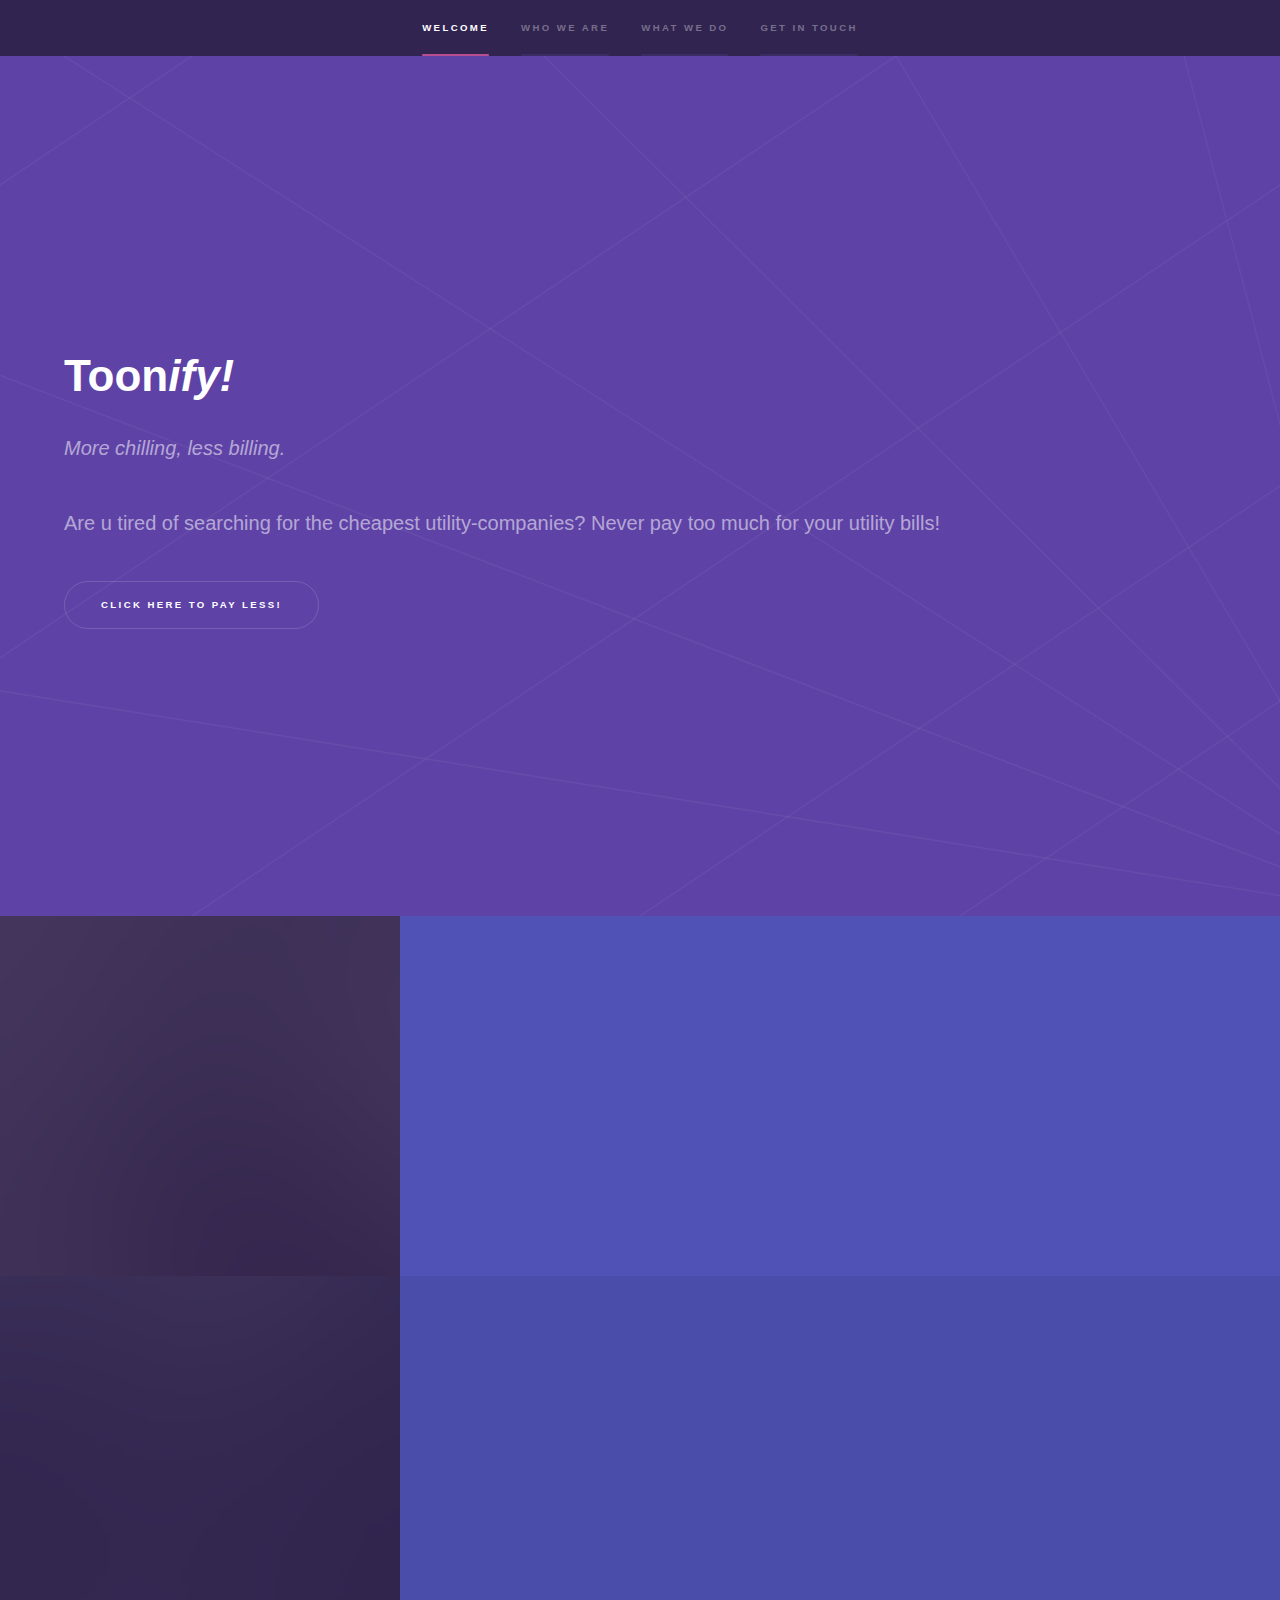
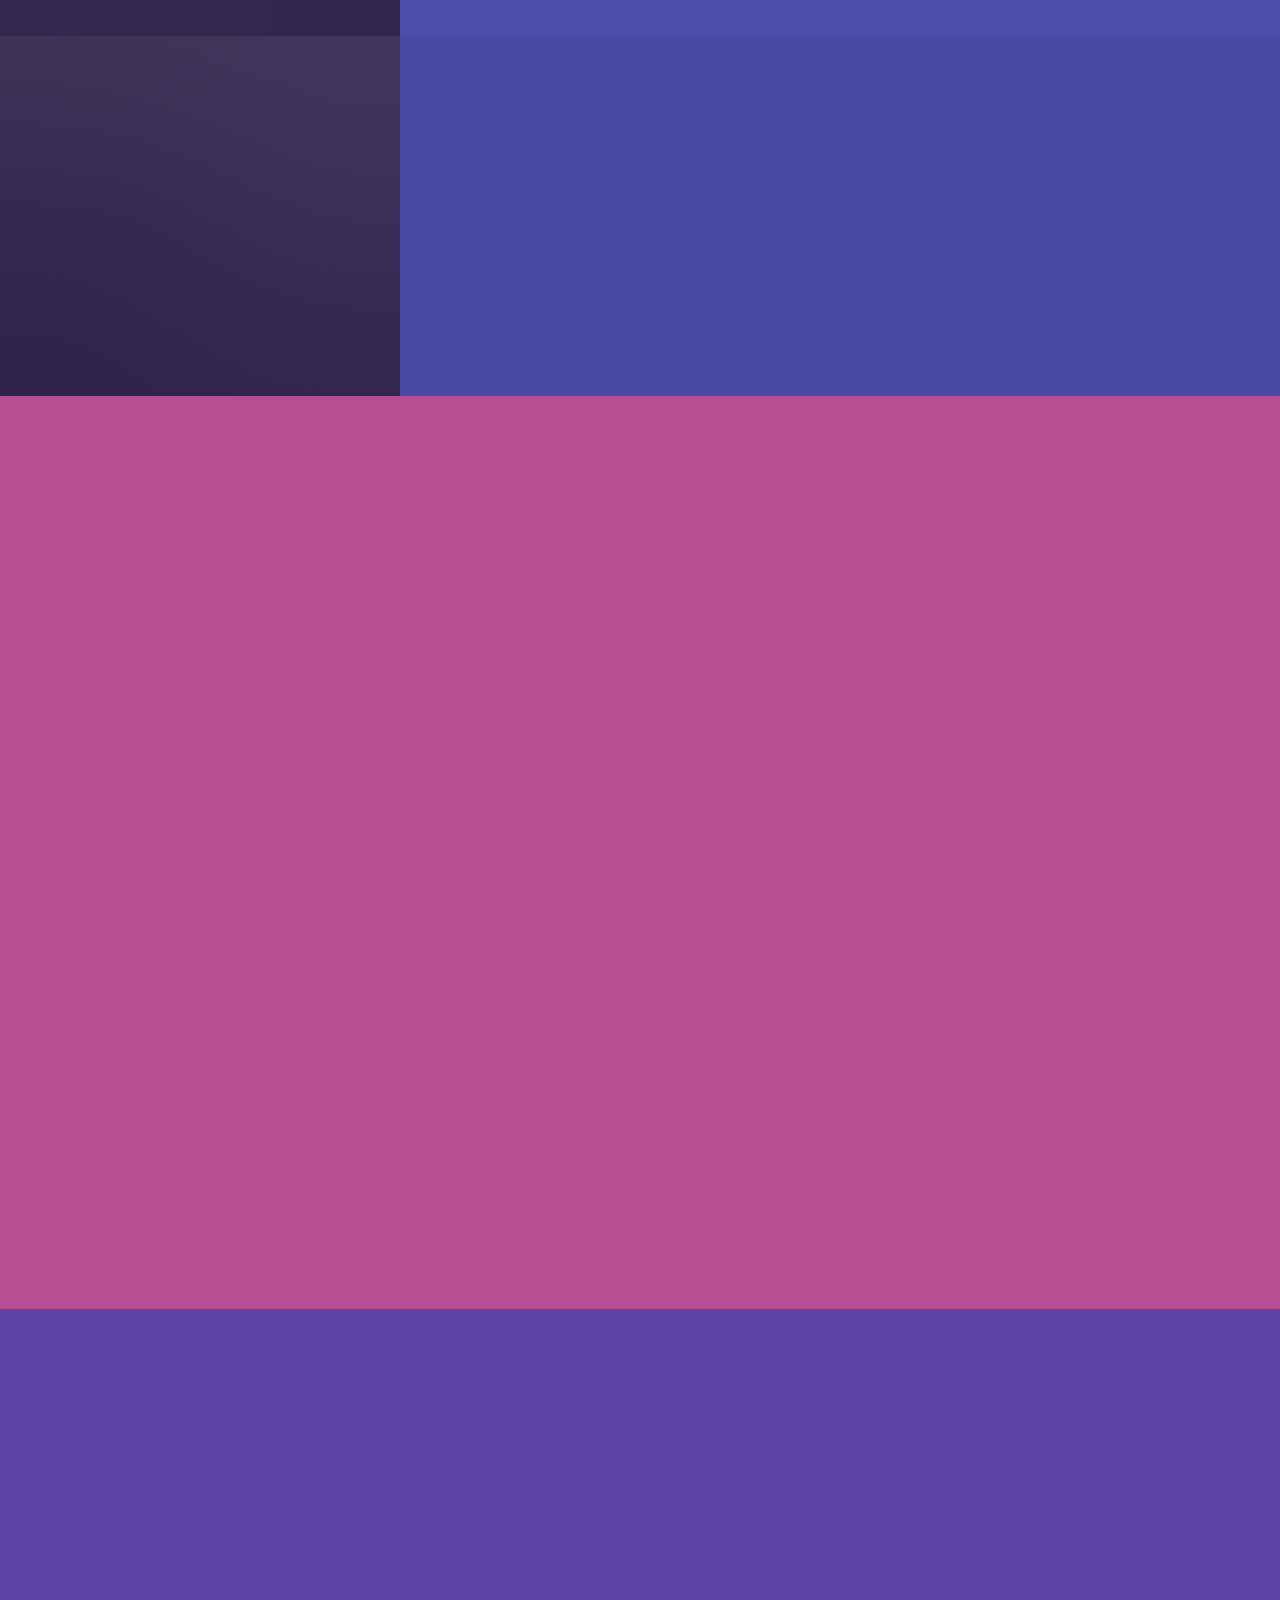
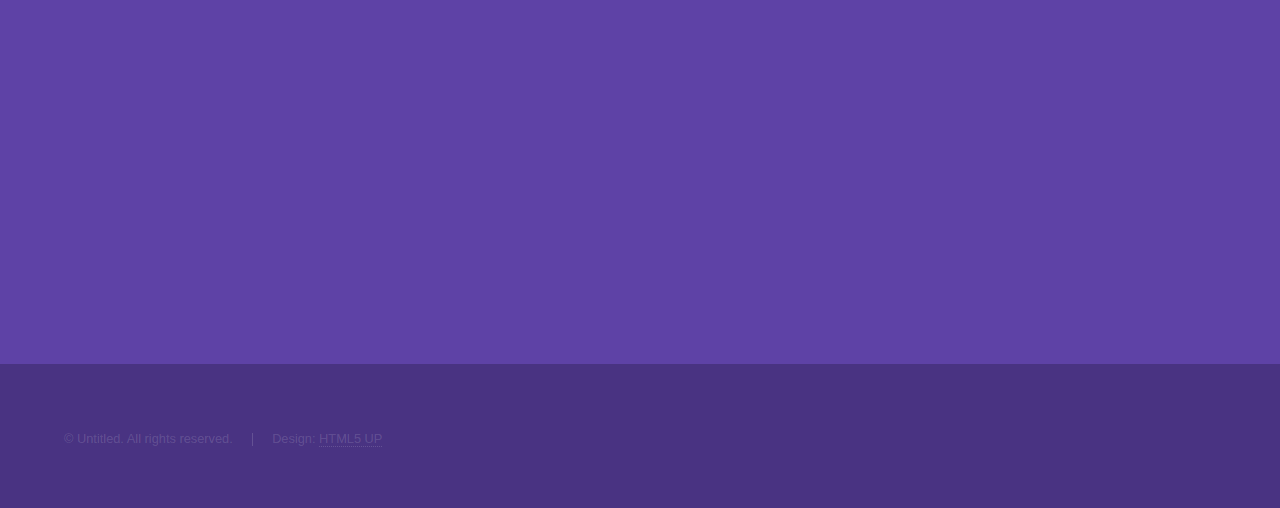
==== commit dbd8f533: "iets met dingen" ====
--- a/src/main/resources/templates/index.html
+++ b/src/main/resources/templates/index.html
@@ -14,7 +14,7 @@
 		<!--[if lte IE 9]><link rel="stylesheet" href="assets/css/ie9.css" /><![endif]-->
 		<!--[if lte IE 8]><link rel="stylesheet" href="assets/css/ie8.css" /><![endif]-->
 	</head>
-	<body>gi
+	<body>
 
 
 		<!-- Sidebar -->
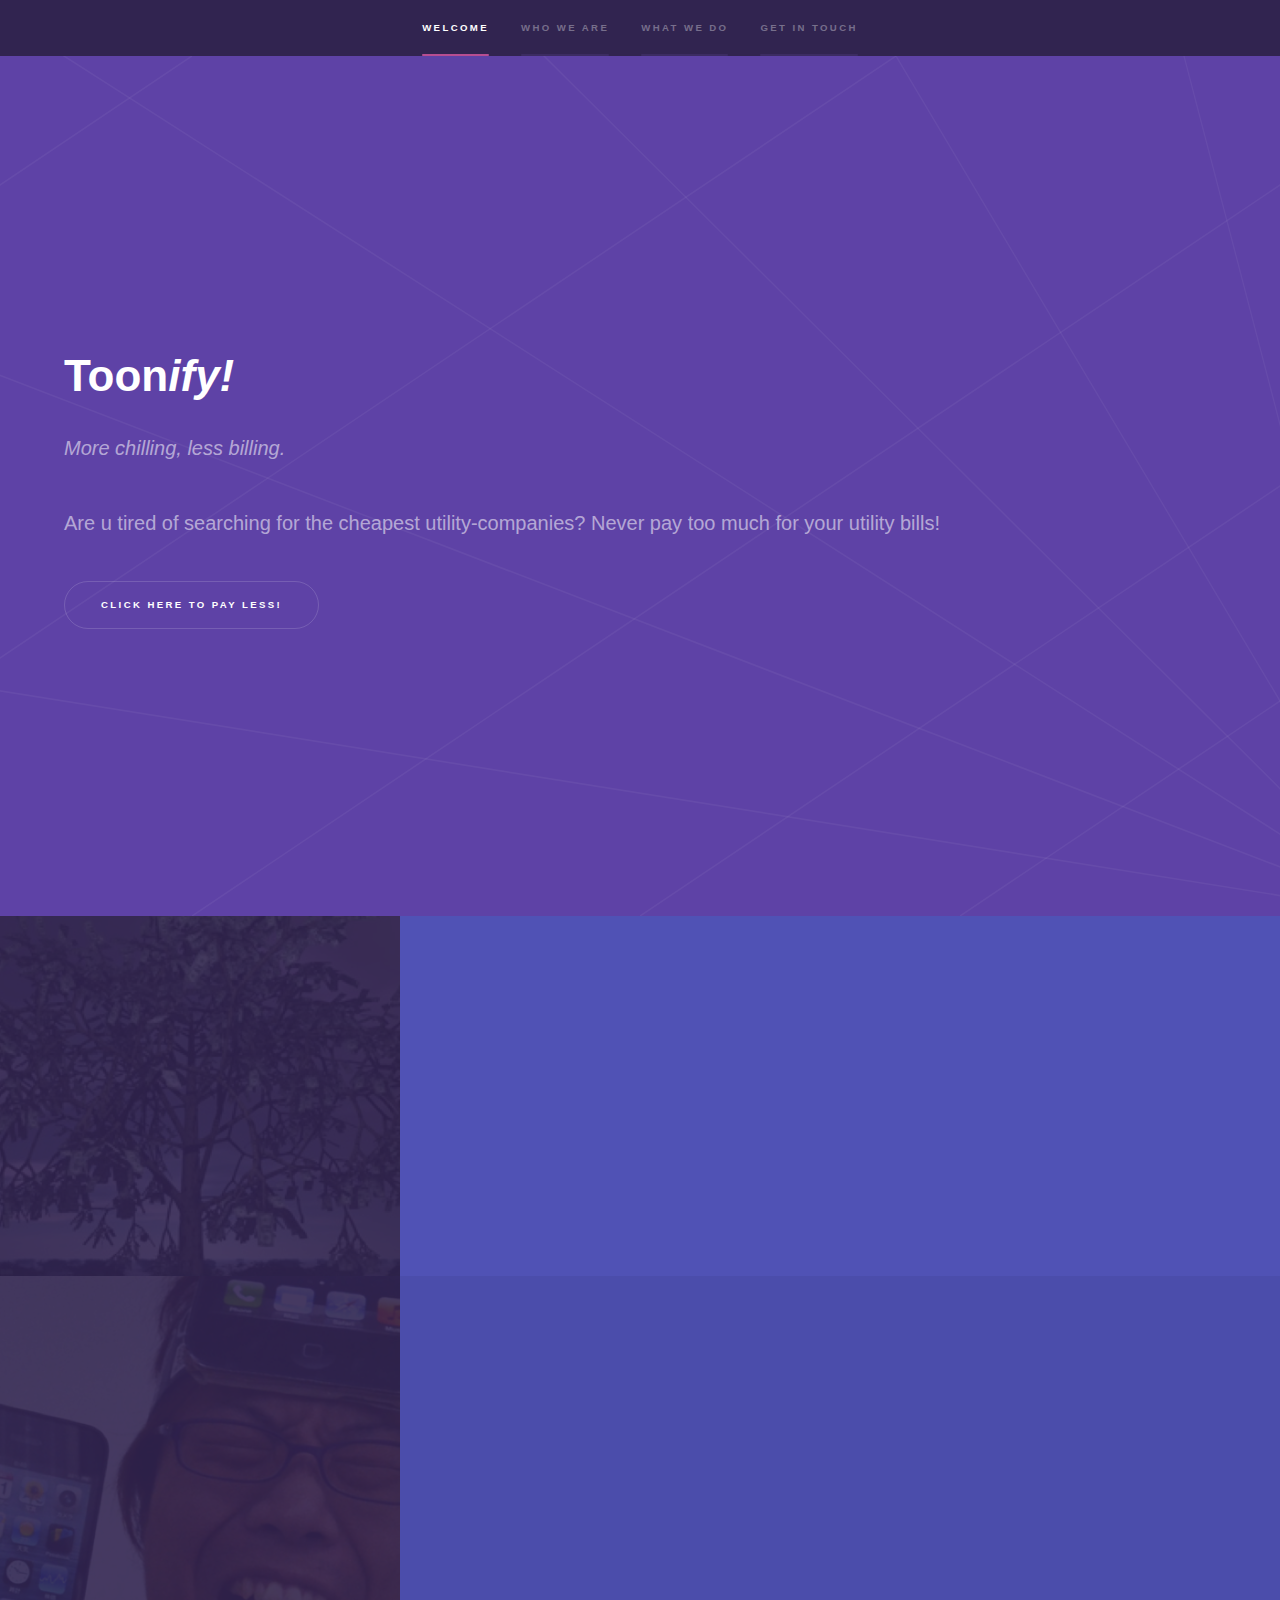
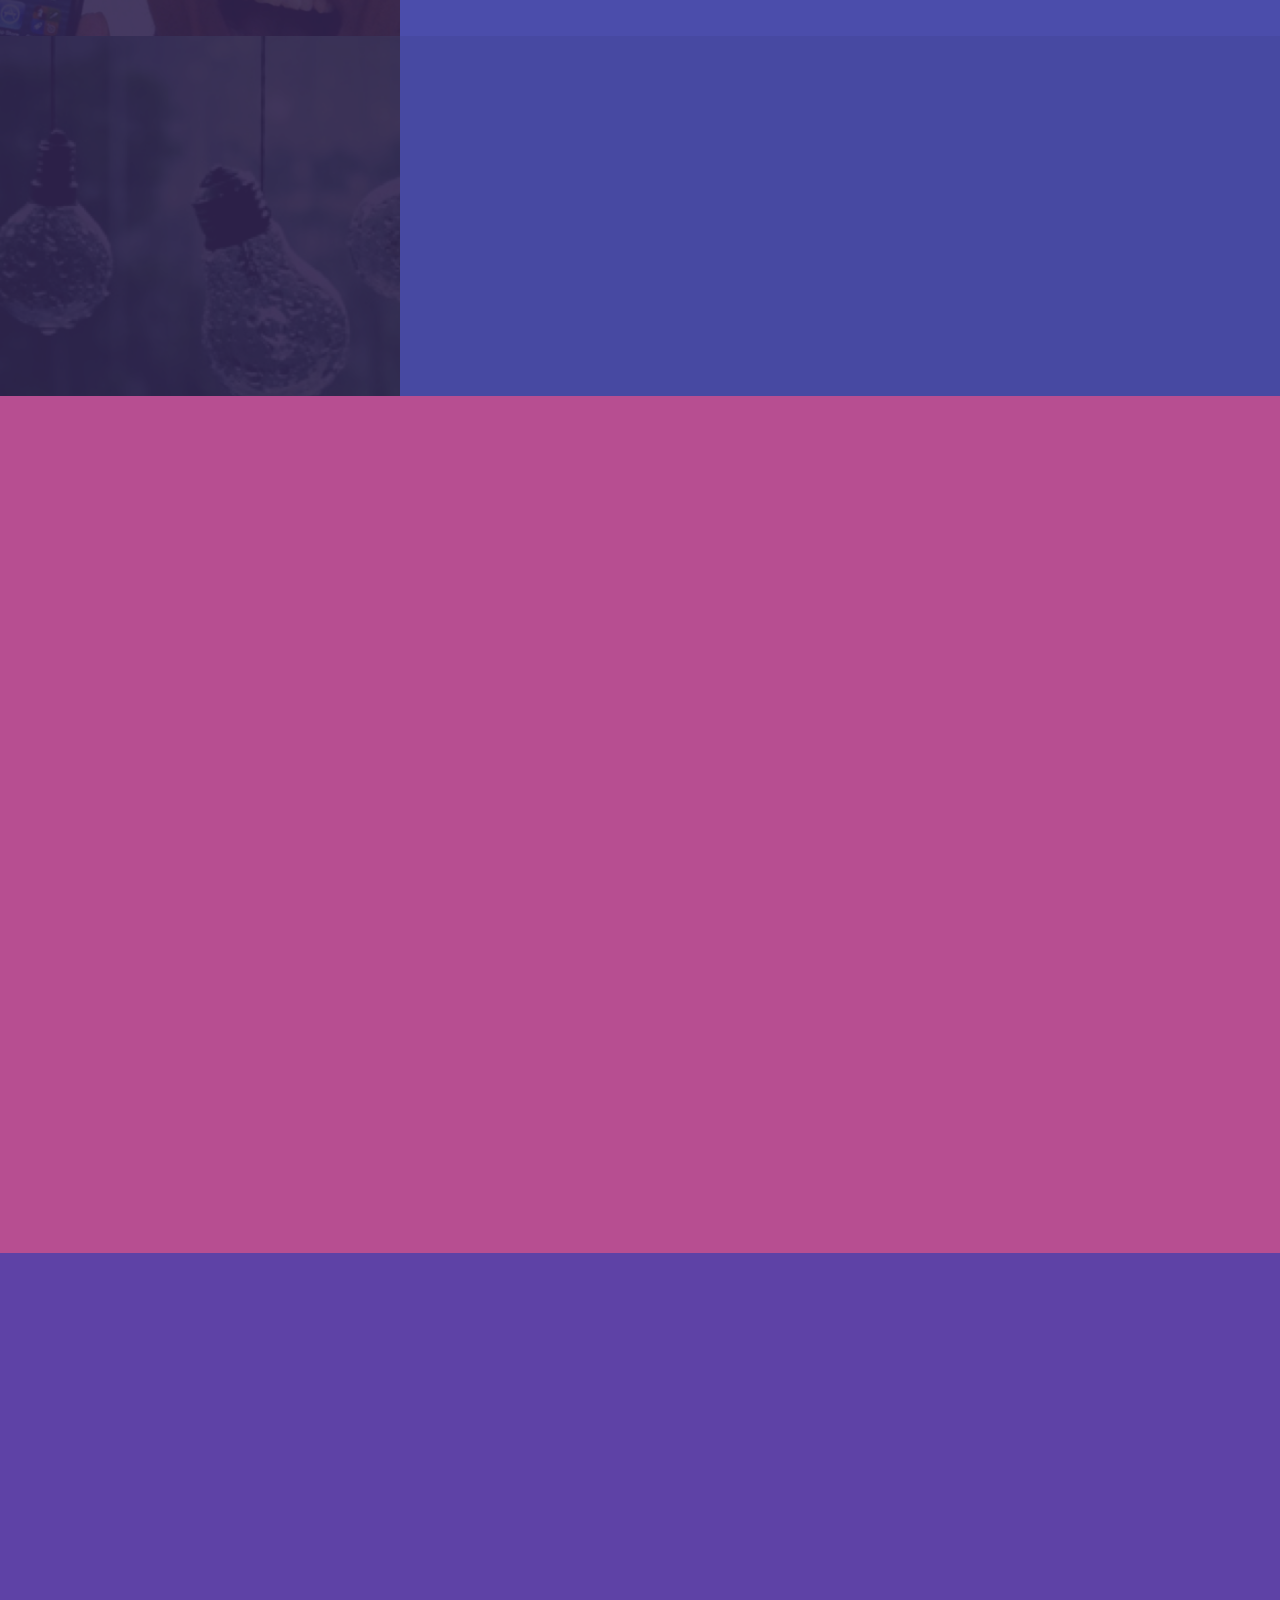
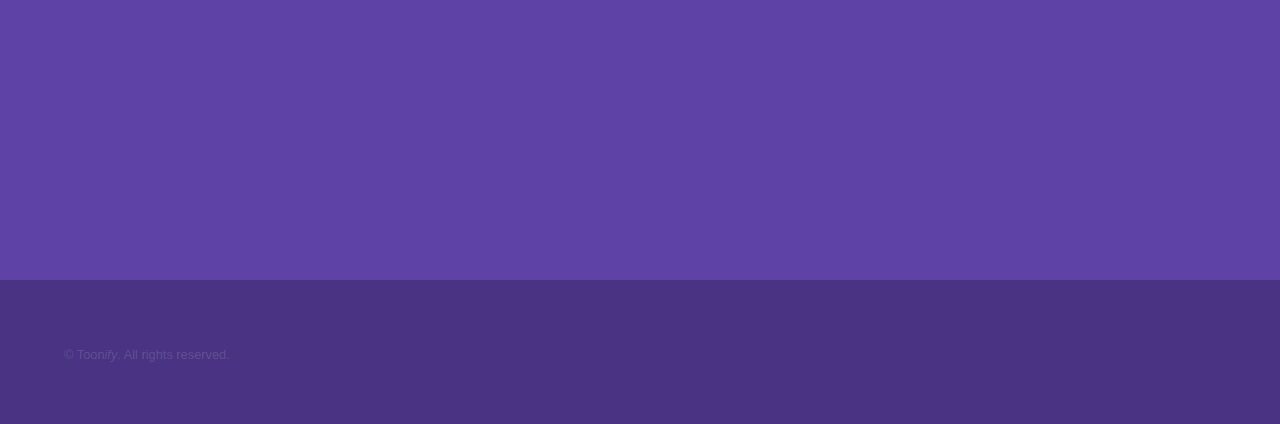
==== commit 4d3e5020: "Recreated UI." ====
--- a/src/main/resources/templates/index.html
+++ b/src/main/resources/templates/index.html
@@ -1,9 +1,4 @@
 <!DOCTYPE HTML>
-<!--
-	Hyperspace by HTML5 UP
-	html5up.net | @n33co
-	Free for personal and commercial use under the CCA 3.0 license (html5up.net/license)
--->
 <html>
 	<head>
 		<title>Toonify - Safe money!</title>
@@ -15,8 +10,6 @@
 		<!--[if lte IE 8]><link rel="stylesheet" href="assets/css/ie8.css" /><![endif]-->
 	</head>
 	<body>
-
-
 		<!-- Sidebar -->
 			<section id="sidebar">
 				<div class="inner">
@@ -94,37 +87,37 @@
 							<div class="features">
 								<section>
 									<span class="icon major fa-code"></span>
-									<h3>Lorem ipsum amet</h3>
-									<p>Phasellus convallis elit id ullam corper amet et pulvinar. Duis aliquam turpis mauris, sed ultricies erat dapibus.</p>
+									<h3>Toon technology</h3>
+									<p>Integrated perfection.</p>
 								</section>
 								<section>
 									<span class="icon major fa-lock"></span>
-									<h3>Aliquam sed nullam</h3>
-									<p>Phasellus convallis elit id ullam corper amet et pulvinar. Duis aliquam turpis mauris, sed ultricies erat dapibus.</p>
+									<h3>We are secure</h3>
+									<p>Our experts contiously check our and your security.</p>
 								</section>
 								<section>
 									<span class="icon major fa-cog"></span>
-									<h3>Sed erat ullam corper</h3>
-									<p>Phasellus convallis elit id ullam corper amet et pulvinar. Duis aliquam turpis mauris, sed ultricies erat dapibus.</p>
+									<h3>Configure everything</h3>
+									<p>Your own personal advice, anytime, anywhere, anyway.</p>
 								</section>
 								<section>
 									<span class="icon major fa-desktop"></span>
-									<h3>Veroeros quis lorem</h3>
-									<p>Phasellus convallis elit id ullam corper amet et pulvinar. Duis aliquam turpis mauris, sed ultricies erat dapibus.</p>
+									<h3>Access from anywhere</h3>
+									<p>Get your advice from anywhere, anytime.</p>
 								</section>
 								<section>
 									<span class="icon major fa-chain"></span>
-									<h3>Urna quis bibendum</h3>
-									<p>Phasellus convallis elit id ullam corper amet et pulvinar. Duis aliquam turpis mauris, sed ultricies erat dapibus.</p>
+									<h3>Connecting people</h3>
+									<p>Connect to 200.000+ households!</p>
 								</section>
 								<section>
 									<span class="icon major fa-diamond"></span>
-									<h3>Aliquam urna dapibus</h3>
-									<p>Phasellus convallis elit id ullam corper amet et pulvinar. Duis aliquam turpis mauris, sed ultricies erat dapibus.</p>
+									<h3>Chrystal clear advice!</h3>
+									<p>No assumptions, no hidden partnerships, just your Toon and our utility-advice.</p>
 								</section>
 							</div>
 							<ul class="actions">
-								<li><a href="#" class="button">Learn more</a></li>
+								<li><a href="#" class="button">Let's do this!</a></li>
 							</ul>
 						</div>
 					</section>
@@ -133,7 +126,7 @@
 					<section id="three" class="wrapper style1 fade-up">
 						<div class="inner">
 							<h2>Get in touch</h2>
-							<p>Phasellus convallis elit id ullamcorper pulvinar. Duis aliquam turpis mauris, eu ultricies erat malesuada quis. Aliquam dapibus, lacus eget hendrerit bibendum, urna est aliquam sem, sit amet imperdiet est velit quis lorem.</p>
+							<p>Please contact us, to get an exclusive offer! We are always open for suggestions.</p>
 							<div class="split style1">
 								<section>
 									<form method="post" action="#">
@@ -158,13 +151,13 @@
 									<ul class="contact">
 										<li>
 											<h3>Address</h3>
-											<span>12345 Somewhere Road #654<br />
-											Nashville, TN 00000-0000<br />
-											USA</span>
+											<span>Wijnhaven 107<br />
+											Rotterdam, 3011 WN<br />
+											The Netherlands</span>
 										</li>
 										<li>
 											<h3>Email</h3>
-											<a href="#">user@untitled.tld</a>
+											<a href="#">do.it@toonify.io</a>
 										</li>
 										<li>
 											<h3>Phone</h3>
@@ -192,7 +185,7 @@
 			<footer id="footer" class="wrapper style1-alt">
 				<div class="inner">
 					<ul class="menu">
-						<li>&copy; Untitled. All rights reserved.</li><li>Design: <a href="http://html5up.net">HTML5 UP</a></li>
+						<li>&copy; Toon<i>ify</i>. All rights reserved.</li>
 					</ul>
 				</div>
 			</footer>
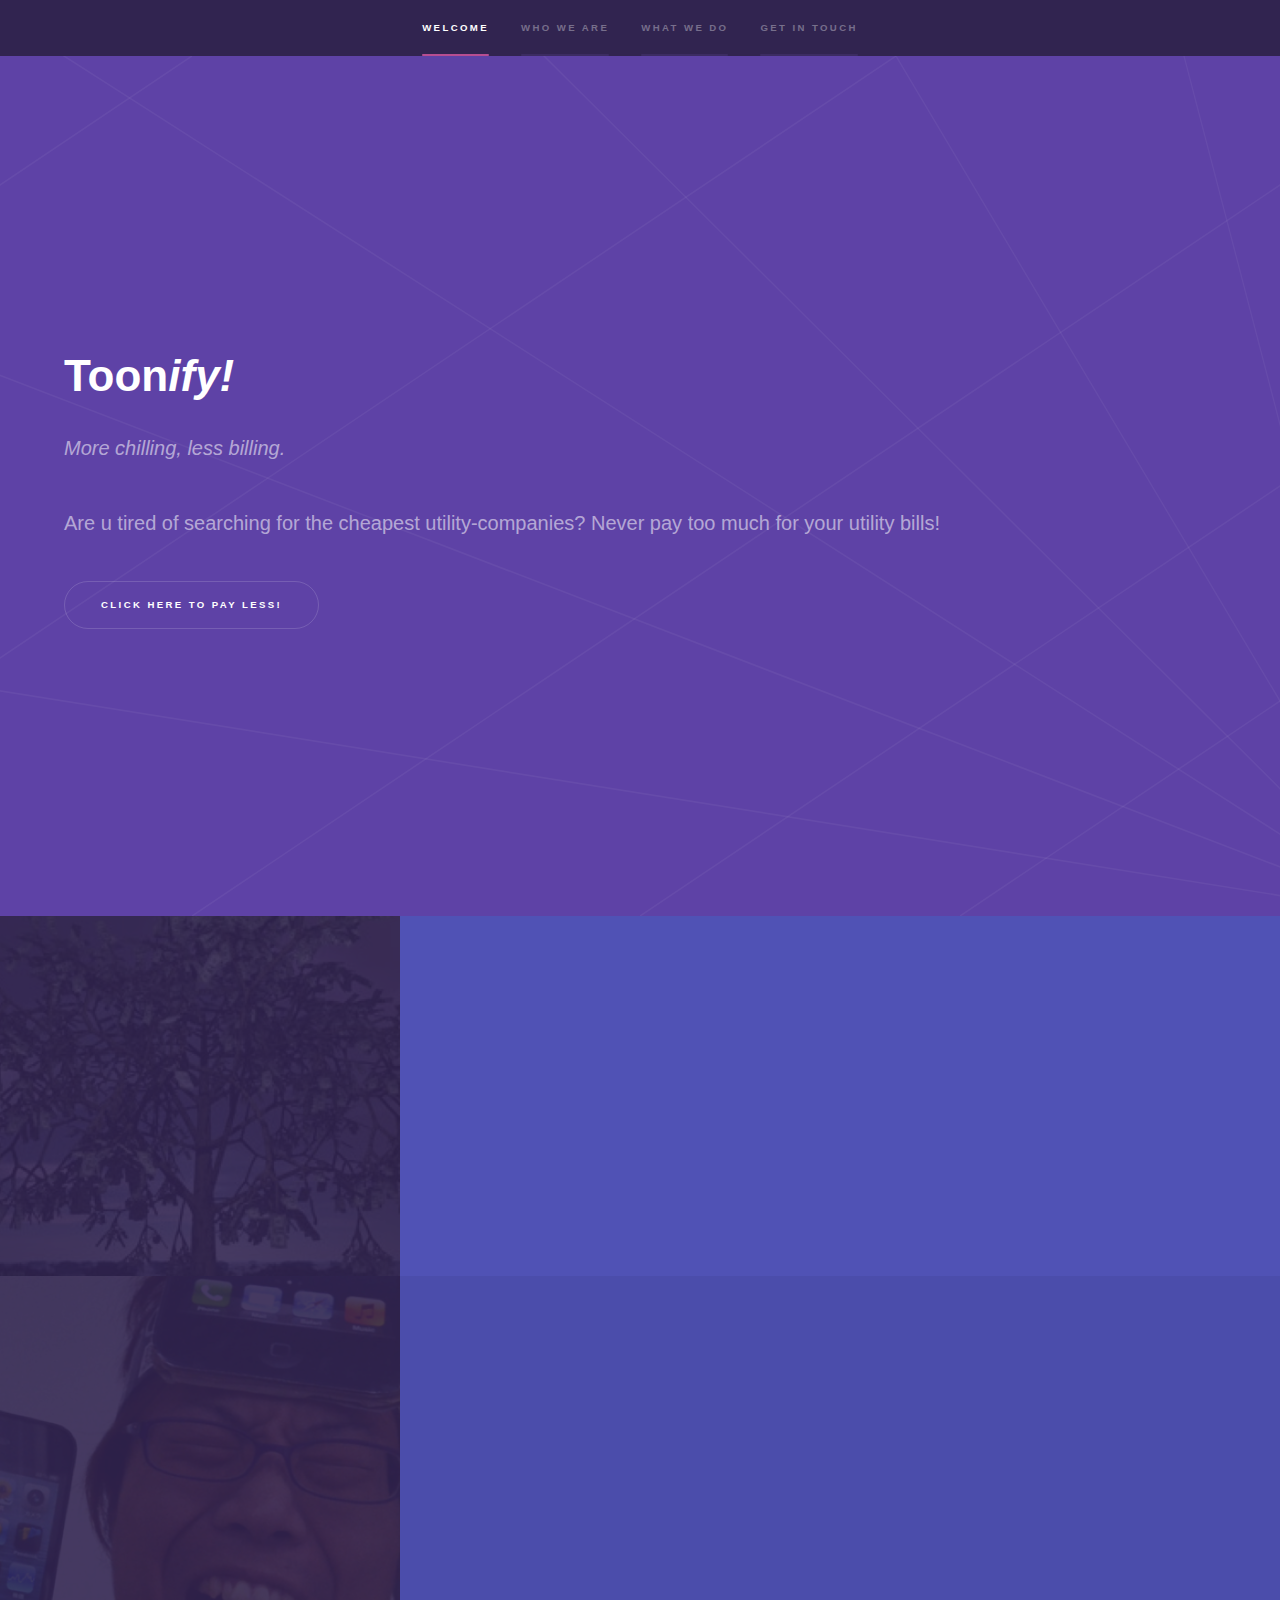
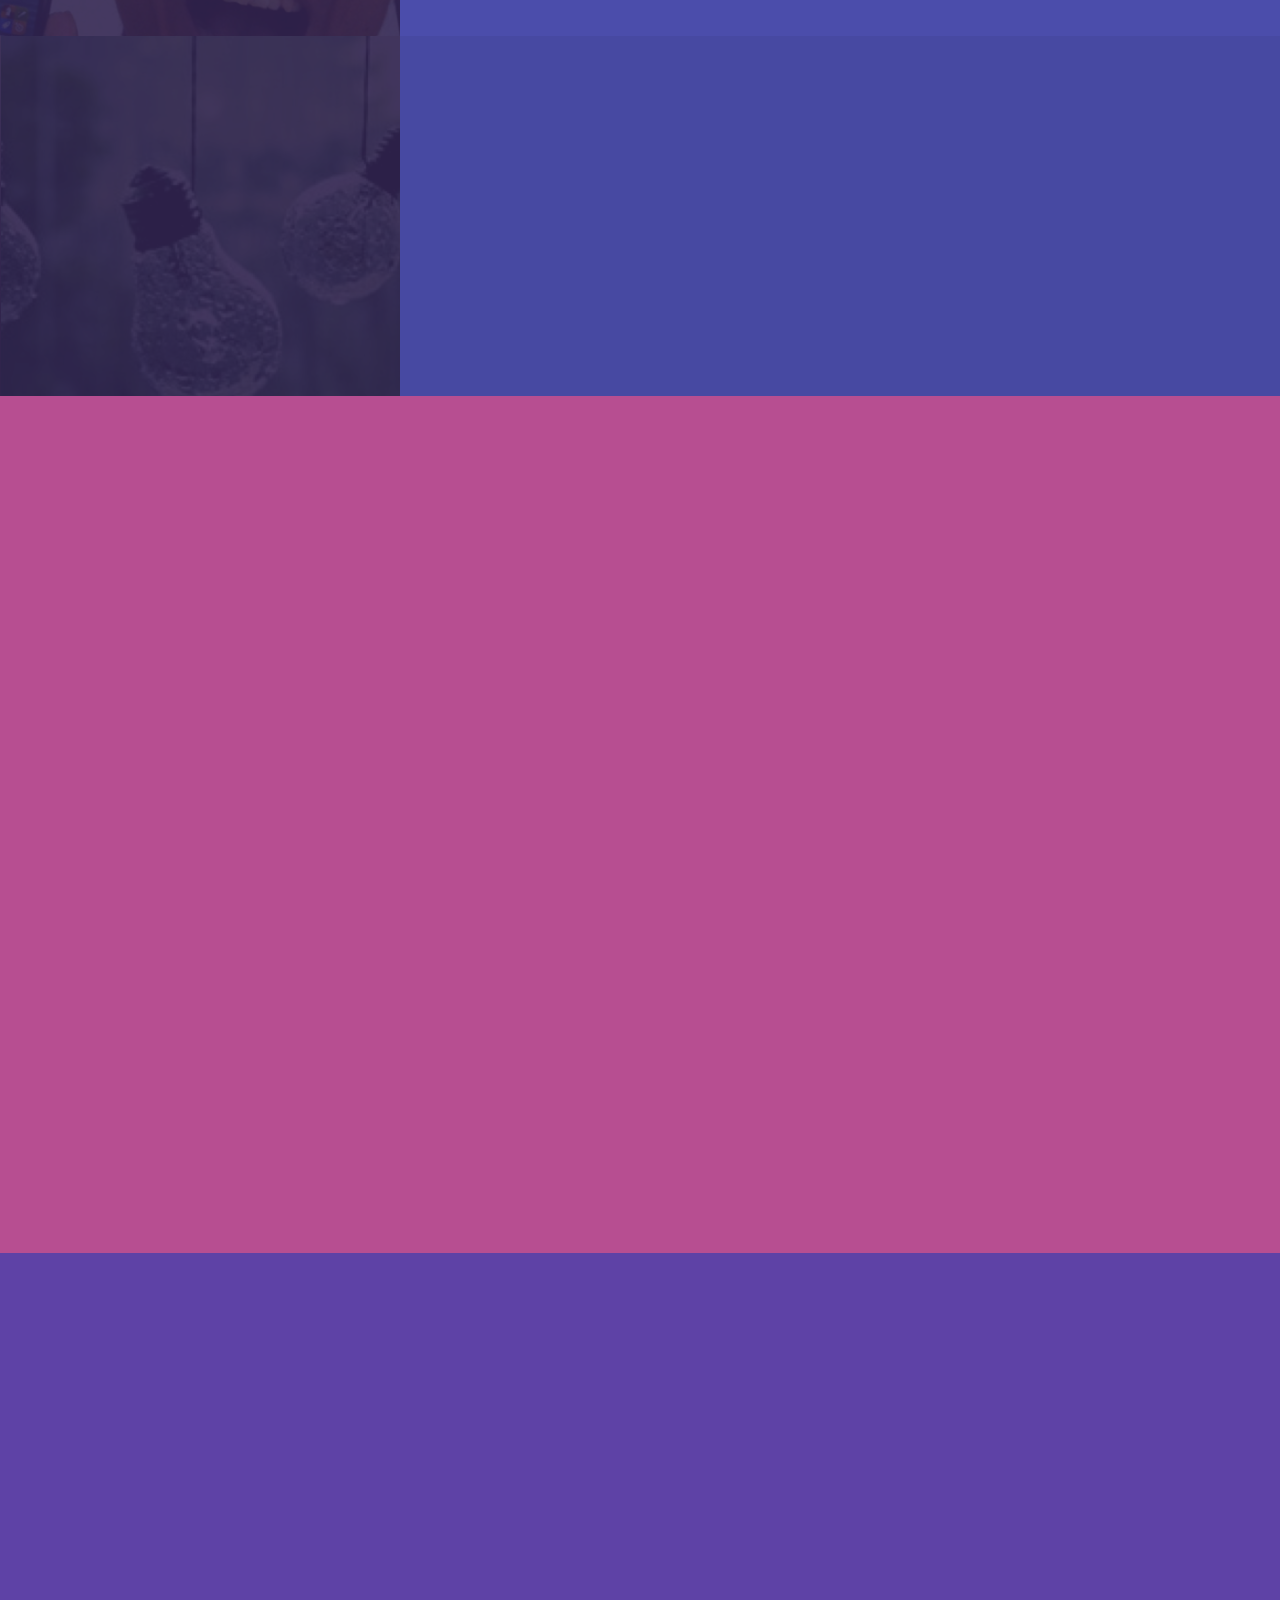
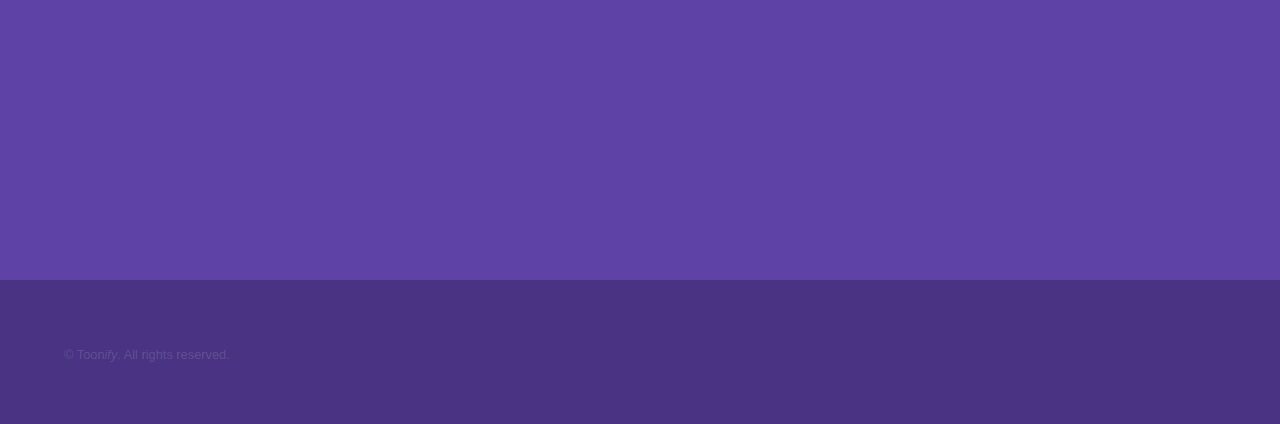
==== commit 74d5fdc0: "Merge remote-tracking branch 'origin/master'" ====
--- a/src/main/resources/templates/index.html
+++ b/src/main/resources/templates/index.html
@@ -9,6 +9,7 @@
 		<!--[if lte IE 9]><link rel="stylesheet" href="assets/css/ie9.css" /><![endif]-->
 		<!--[if lte IE 8]><link rel="stylesheet" href="assets/css/ie8.css" /><![endif]-->
 	</head>
+
 	<body>
 		<!-- Sidebar -->
 			<section id="sidebar">
